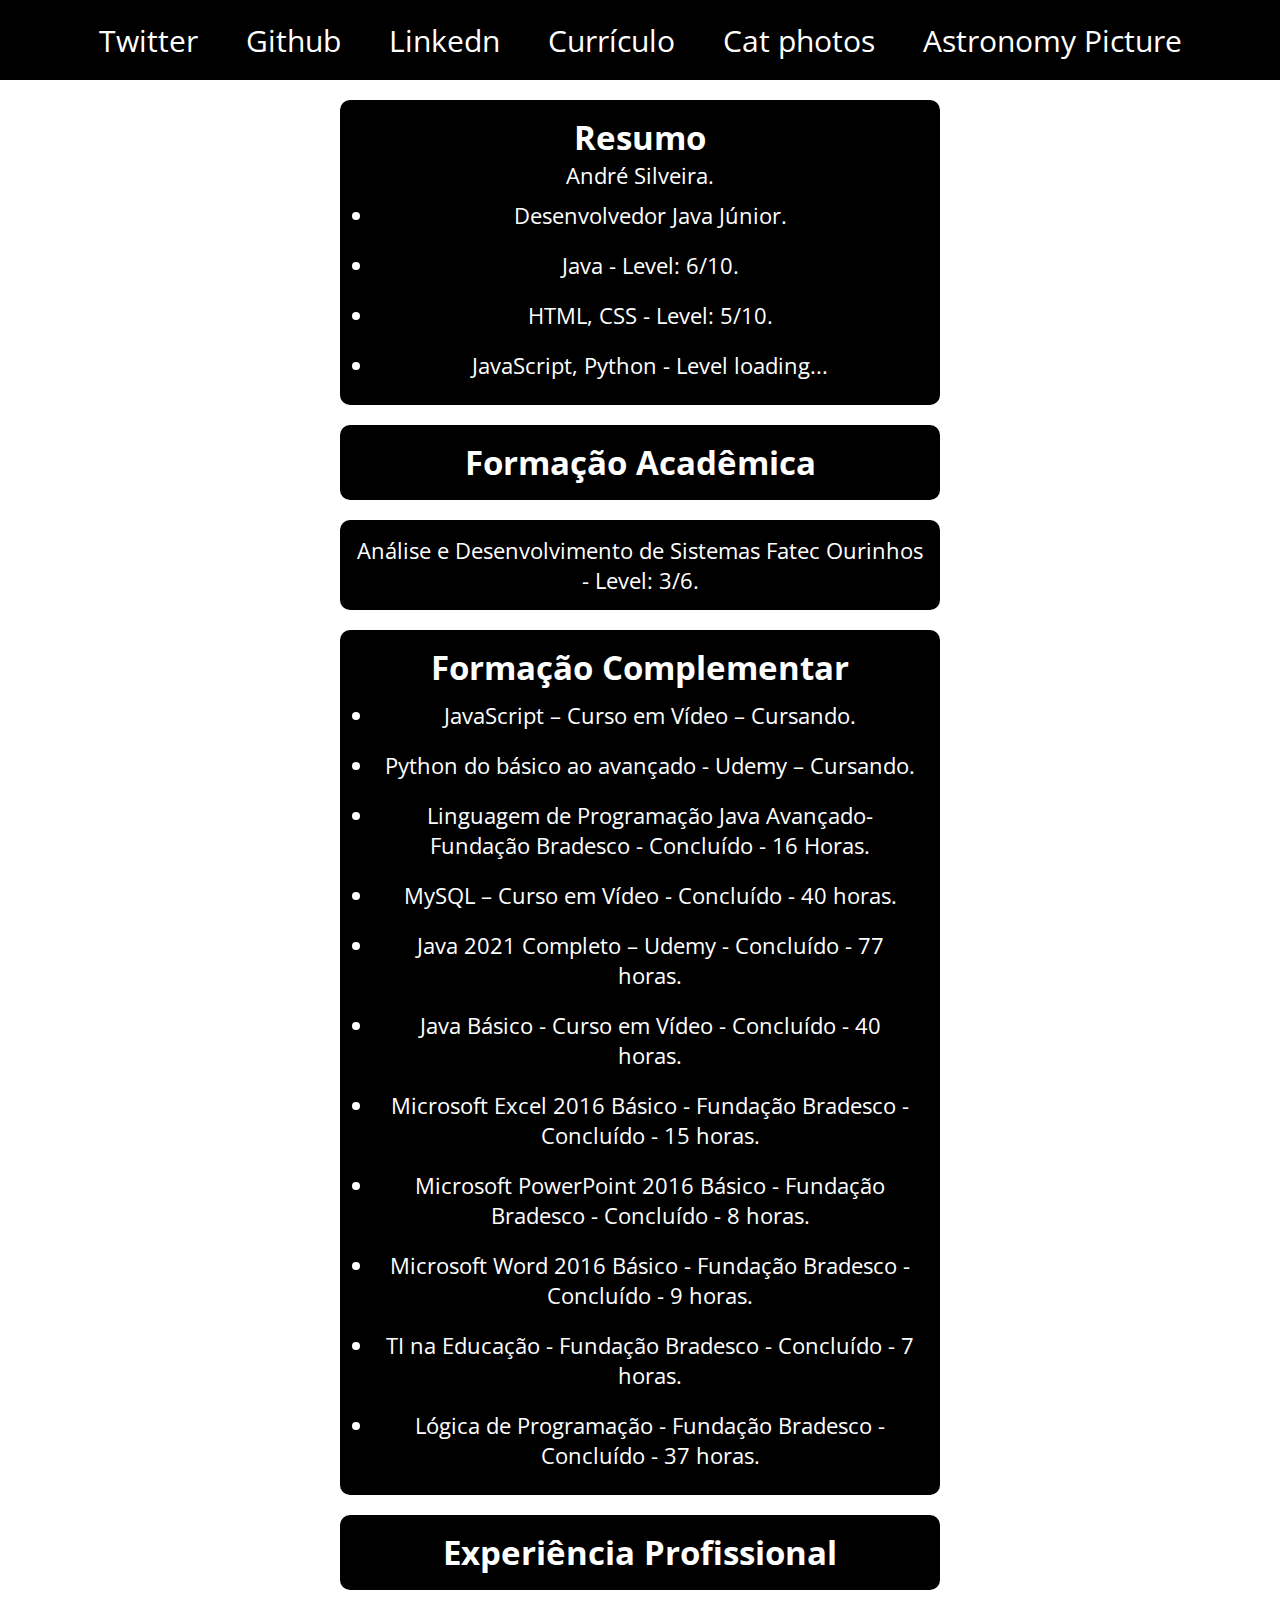
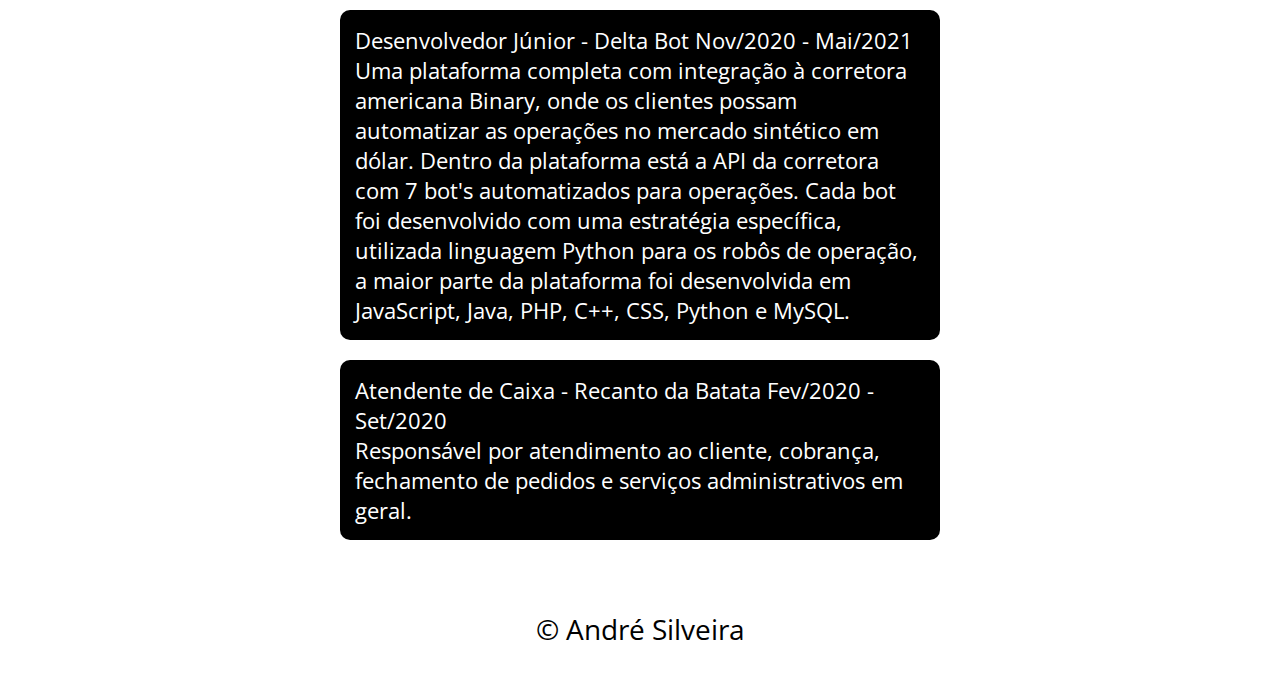
==== index.html @ 7a55f3ed "Atualizações" ====
<!DOCTYPE html>
<html lang="pt-BR">
  <head>
    <meta charset="UTF-8" />
    <meta http-equiv="X-UA-Compatible" content="IE=edge" />
    <meta name="viewport" content="width=device-width, initial-scale=1.0" />
    <link rel="stylesheet" href="css/style.css" />
    <link rel="icon" type="image/png" href="img/coffee-icon.png" />
    <title>Olá, seja bem-vindo(a)</title>
  </head>

  <body>
    <header>
      <a href="https://twitter.com/UmSilveira" target="_blank">Twitter</a>
      <a href="https://github.com/SilverAndrels" target="_blank">Github</a>
      <a href="https://www.linkedin.com/in/andr%C3%A9-silva-da-silveira-06045a230/" target="_blank">
                Linkedn</a>
      <a href="https://drive.google.com/file/d/1b57frcY3y-PfPmFZDni49KSPyx6owXDM/view?usp=sharing" target="_blank"
                >Currículo</a>
      <a href="cats.html" target="_blank">Cat photos</a>
      <a href="astronomy.html" target="_blank">Astronomy Picture</a>
    </header>

    <section id="mobile">
      <a href="https://twitter.com/UmSilveira" target="_blank">Twitter</a>
      <a href="https://github.com/SilverAndrels" target="_blank">Github</a>
      <a href="https://www.linkedin.com/in/andr%C3%A9-silva-da-silveira-06045a230/" target="_blank">
                Linkedn</a>
      <a href="https://drive.google.com/file/d/1b57frcY3y-PfPmFZDni49KSPyx6owXDM/view?usp=sharing" target="_blank"
                >Currículo</a>
      <a href="cats.html" target="_blank">Cat photos</a>
      <a href="astronomy.html" target="_blank">Astronomy Picture</a>
    </section>

    <section>
      <h2>Resumo</h2>
      André Silveira.
      <ul>
        <li>Desenvolvedor Java Júnior.</li>
        <li>Java - Level: 6/10.</li>
        <li>HTML, CSS - Level: 5/10.</li>
        <li>JavaScript, Python - Level loading...</li>
      </ul>
    </section>

    <section id="cursos">
      <h2>Formação Acadêmica</h2>
    </section>

    <section id="cursos">
      Análise e Desenvolvimento de Sistemas Fatec Ourinhos - Level: 3/6.
      <br/>
    </section>

    <section id="cursos">
      <h2>Formação Complementar</h2>
      <ul>
        <li>JavaScript – Curso em Vídeo – Cursando.</li>
        <li>Python do básico ao avançado - Udemy – Cursando.</li>
        <li>Linguagem de Programação Java Avançado- Fundação Bradesco - Concluído - 16 Horas.</li>
        <li>MySQL – Curso em Vídeo - Concluído - 40 horas.</li>
        <li>Java 2021 Completo – Udemy - Concluído - 77 horas.</li>
        <li>Java Básico - Curso em Vídeo - Concluído - 40 horas.</li>
        <li>Microsoft Excel 2016 Básico - Fundação Bradesco - Concluído - 15 horas.</li>
        <li>Microsoft PowerPoint 2016 Básico - Fundação Bradesco - Concluído - 8 horas.</li> 
        <li>Microsoft Word 2016 Básico - Fundação Bradesco - Concluído - 9 horas.</li>
        <li>TI na Educação - Fundação Bradesco - Concluído - 7 horas.</li>
        <li>Lógica de Programação - Fundação Bradesco - Concluído - 37 horas.</li>
      </ul>
  </section>
    </section>

    <section id="txt">
      <h2>Experiência Profissional</h2>
    </section>

    <section id="txt">
      <p>Desenvolvedor Júnior - Delta Bot Nov/2020 - Mai/2021 <br>
        Uma plataforma completa com integração à corretora americana Binary, onde os clientes 
        possam automatizar as operações no mercado sintético em dólar. Dentro da plataforma está 
        a API da corretora com 7 bot's automatizados para operações. Cada bot foi desenvolvido 
        com uma estratégia específica, utilizada linguagem Python para os robôs de operação, a 
        maior parte da plataforma foi desenvolvida em JavaScript, Java, PHP, C++, CSS, Python e 
        MySQL.
      </p>
    </section>
    <section id="txt">
      <p>Atendente de Caixa - Recanto da Batata Fev/2020 - Set/2020 <br>
        Responsável por atendimento ao cliente, cobrança, fechamento de pedidos e serviços 
        administrativos em geral.
      </p> 
    </section>

    <footer id="footer">
      &copy André Silveira
      <br/>

  </body>
</html>
---- css/style.css ----
@import url('https://fonts.googleapis.com/css2?family=Open+Sans+Condensed:wght@300&display=swap');

* {
    margin: 0;
    padding: 0;
    box-sizing: border-box;
    text-decoration: none;
    font-family: 'Open Sans Condensed', sans-serif;
}

body {
    background: rgb(255, 255, 255);
}

header {
    height: 80px;
    width: 100%;
    padding: 20px;
    text-align: center;
    background: rgb(0, 0, 0);
    color: white;
    font-size: 30px;
    margin-bottom: 20px;
}

header a {
    padding: 20px;
    text-decoration: none;
    color: rgb(255, 255, 255);
    transition: ease-out 0.5s;
}

header a:hover {
    color: rgb(0, 0, 0);
    background-color: rgb(255, 255, 255);
}


section {
    background-color: rgb(0, 0, 0);
    font-size: 22px;
    text-align: center;
    color: rgb(255, 255, 255);
    border-radius: 10px;
    padding: 15px;
    width: 600px;
    margin: auto;
    transition: 0.7s;
    margin-bottom: 20px;
}

section:hover {
    cursor: pointer;
    box-shadow: 5px 5px 10px rgb(0, 0, 0);
}

section li {
    margin-left: 20px;
    padding: 10px;
}

footer {
    font-size: 28px;
    padding: 50px;
    color: rgb(0, 0, 0);
    text-align: center;
}

#txt p {
    text-align: left;
}

#mobile {
    display: none;
}

@media only screen and (max-device-width: 736px) {
    section {
        margin-top: 20px;
        width: 250px;
        background-color: rgb(0, 0, 0);
        color: rgb(255, 255, 255);
    }

    header {
        display: none;
    }

    #mobile {
        display: block;
        margin-bottom: 20px;
        width: 250px;
        background-color: rgb(0, 0, 0);
        color: rgb(255, 255, 255);
        font-size: 20px;
    }

    #mobile a {
        padding: 5px;
        color: rgb(255, 255, 255);
        text-decoration: none;
        transition: ease-out 0.5s;
    }
}
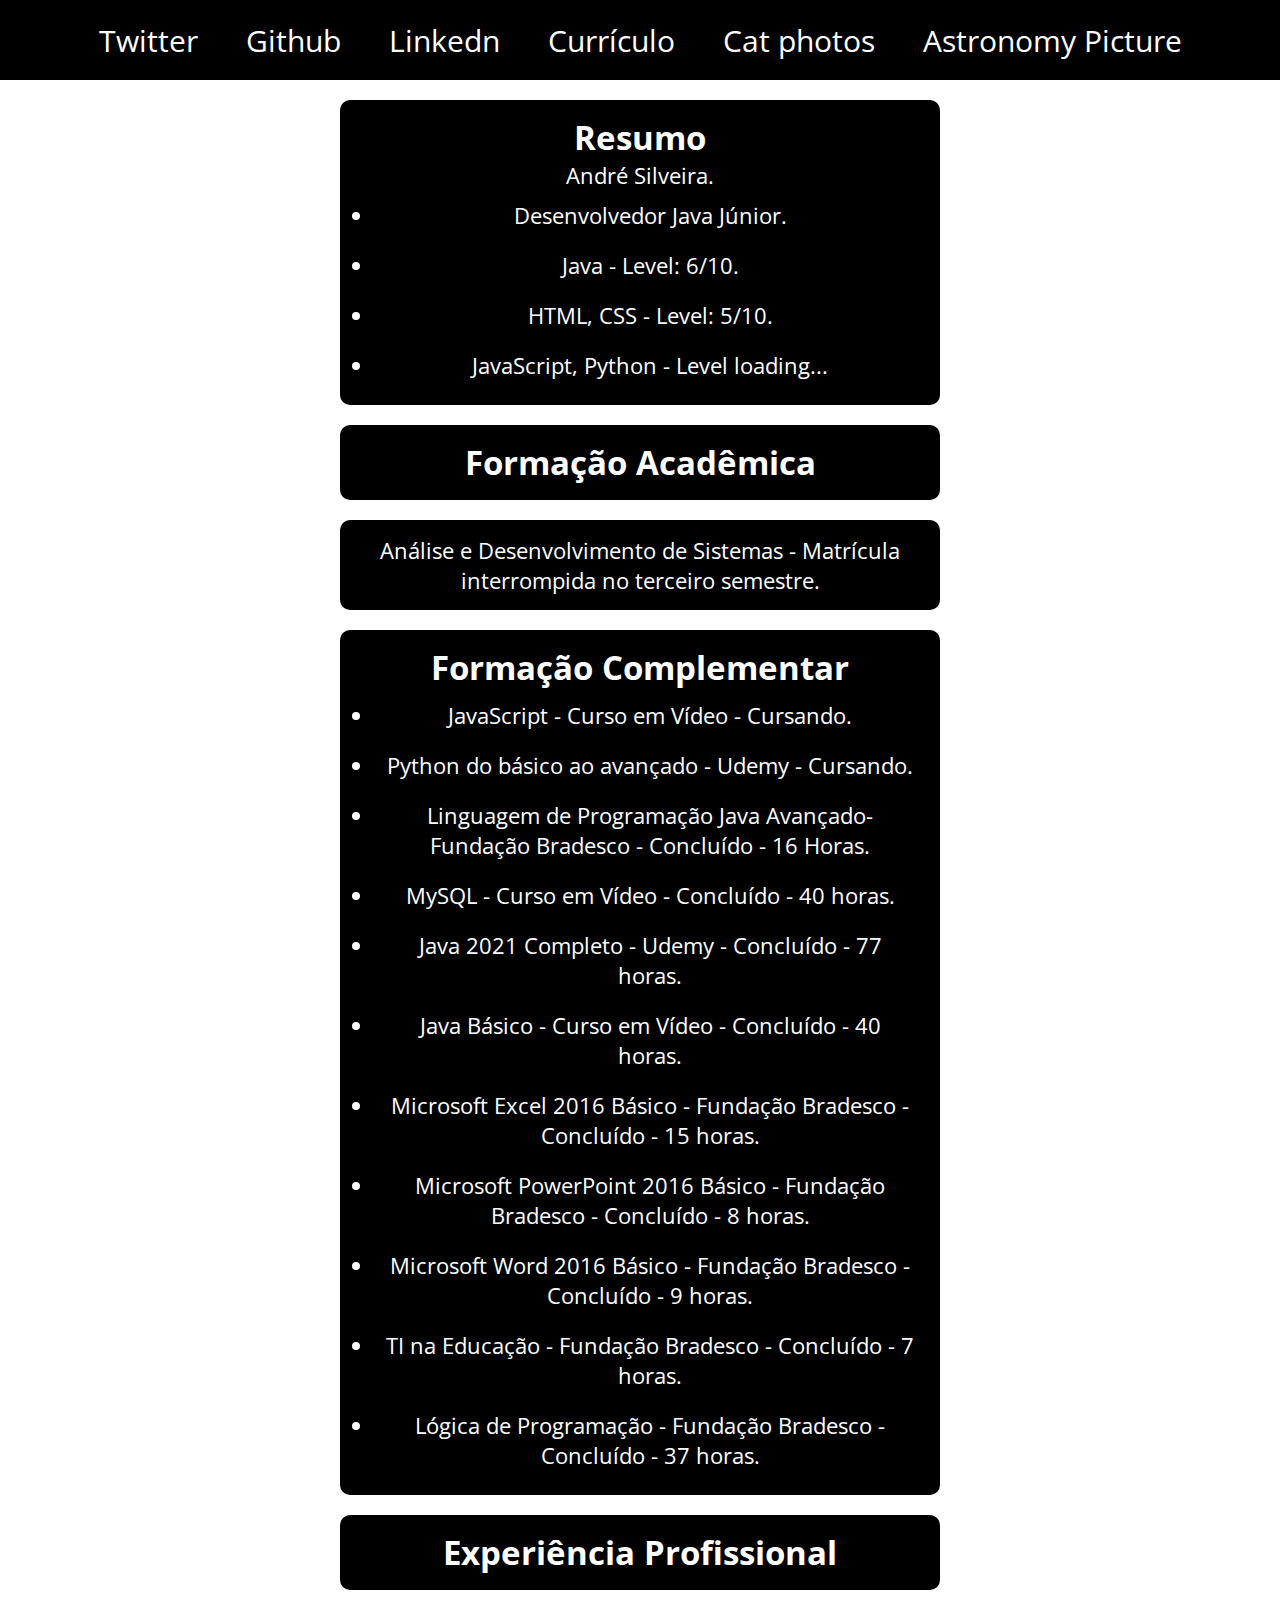
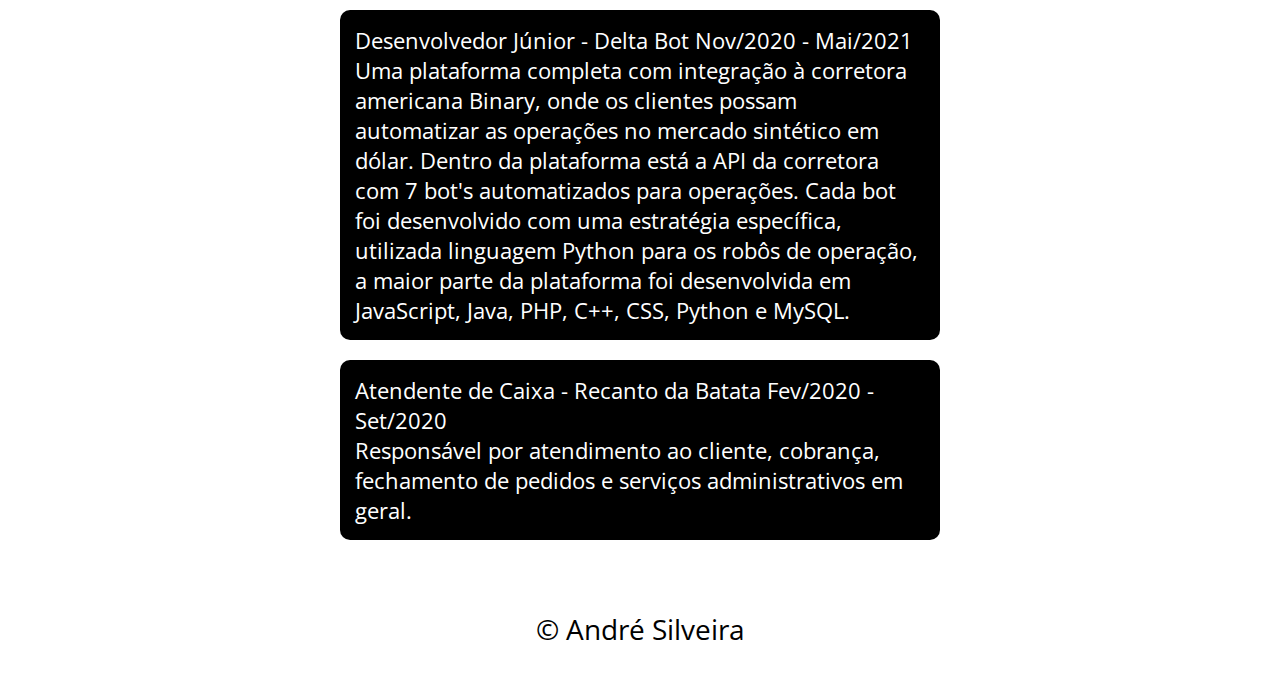
==== commit c4c2e7ad: "att" ====
--- a/index.html
+++ b/index.html
@@ -48,18 +48,17 @@
     </section>
 
     <section id="cursos">
-      Análise e Desenvolvimento de Sistemas Fatec Ourinhos - Level: 3/6.
-      <br/>
+      Análise e Desenvolvimento de Sistemas - Matrícula interrompida no terceiro semestre.
     </section>
 
     <section id="cursos">
       <h2>Formação Complementar</h2>
       <ul>
-        <li>JavaScript – Curso em Vídeo – Cursando.</li>
-        <li>Python do básico ao avançado - Udemy – Cursando.</li>
+        <li>JavaScript - Curso em Vídeo - Cursando.</li>
+        <li>Python do básico ao avançado - Udemy - Cursando.</li>
         <li>Linguagem de Programação Java Avançado- Fundação Bradesco - Concluído - 16 Horas.</li>
-        <li>MySQL – Curso em Vídeo - Concluído - 40 horas.</li>
-        <li>Java 2021 Completo – Udemy - Concluído - 77 horas.</li>
+        <li>MySQL - Curso em Vídeo - Concluído - 40 horas.</li>
+        <li>Java 2021 Completo - Udemy - Concluído - 77 horas.</li>
         <li>Java Básico - Curso em Vídeo - Concluído - 40 horas.</li>
         <li>Microsoft Excel 2016 Básico - Fundação Bradesco - Concluído - 15 horas.</li>
         <li>Microsoft PowerPoint 2016 Básico - Fundação Bradesco - Concluído - 8 horas.</li> 
@@ -67,7 +66,7 @@
         <li>TI na Educação - Fundação Bradesco - Concluído - 7 horas.</li>
         <li>Lógica de Programação - Fundação Bradesco - Concluído - 37 horas.</li>
       </ul>
-  </section>
+    </section>
     </section>
 
     <section id="txt">
--- a/css/style.css
+++ b/css/style.css
@@ -77,7 +77,7 @@
 @media only screen and (max-device-width: 736px) {
     section {
         margin-top: 20px;
-        width: 250px;
+        width: 50%;
         background-color: rgb(0, 0, 0);
         color: rgb(255, 255, 255);
     }
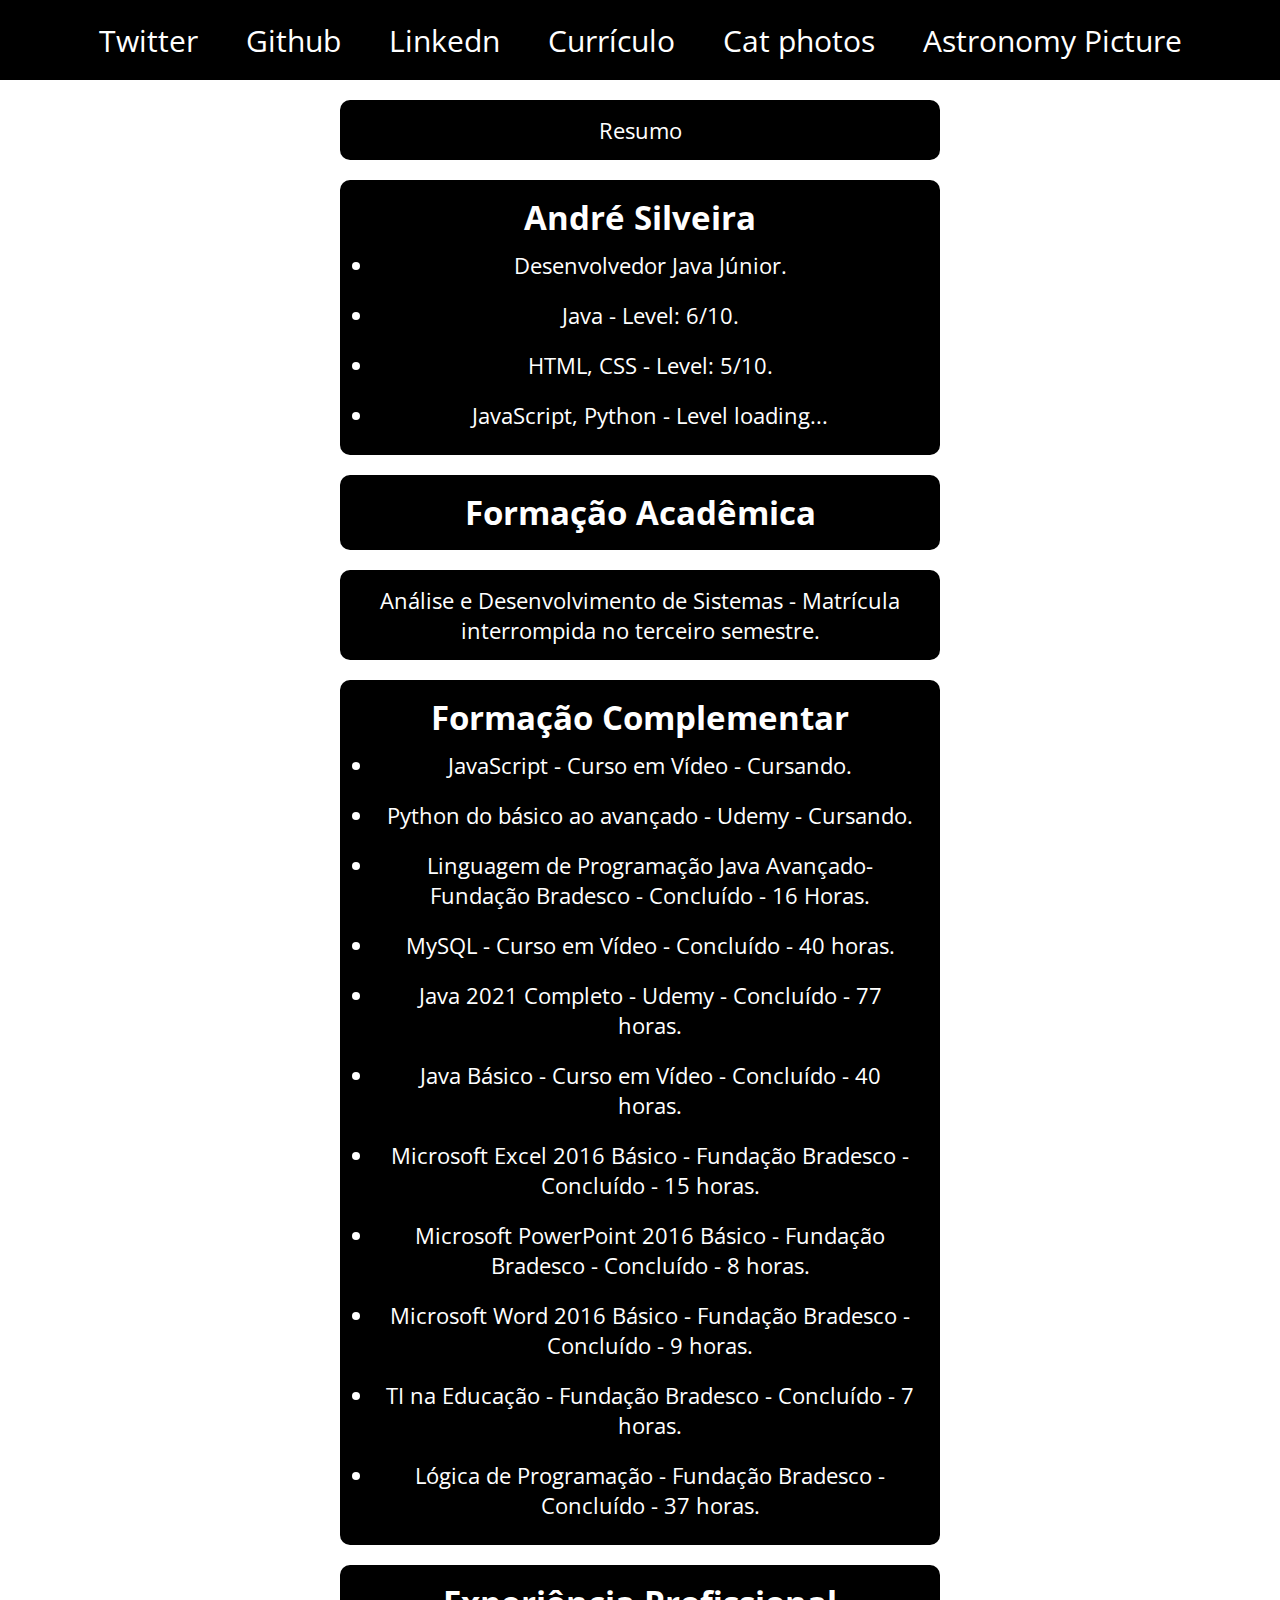
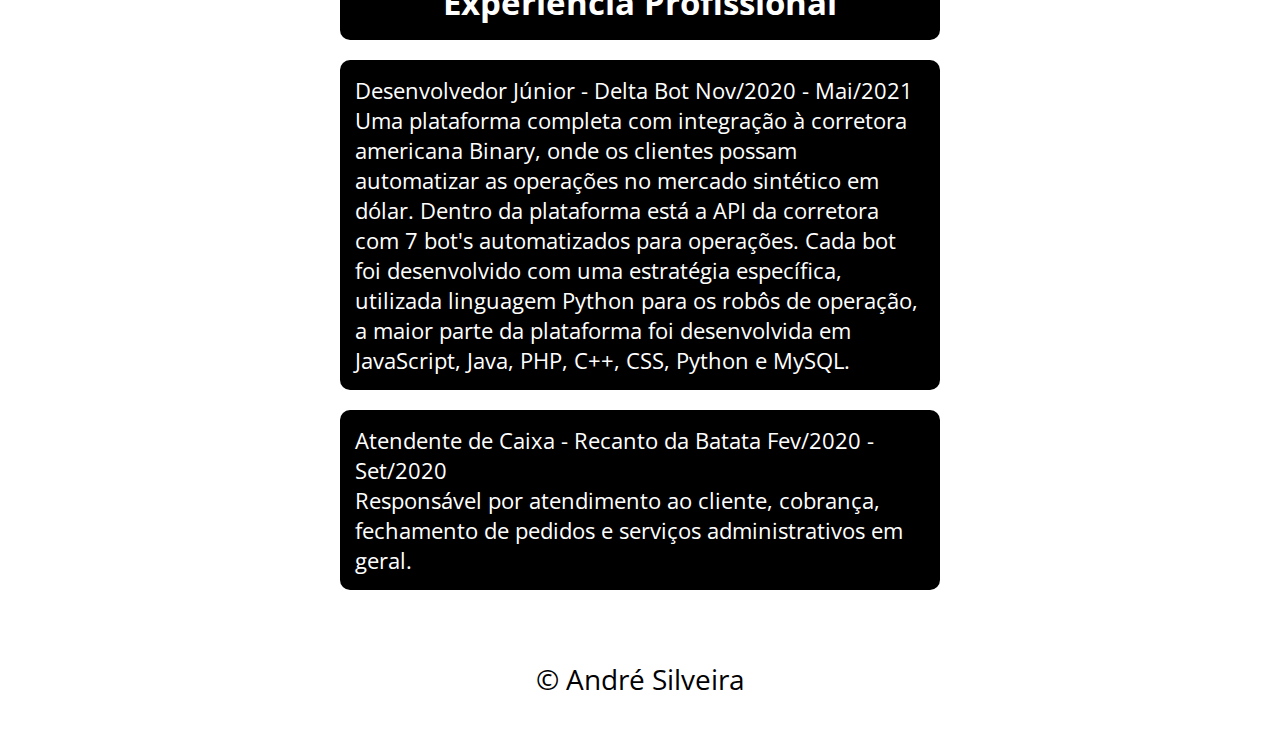
==== commit 1702a965: "Atualizando quase tudo" ====
--- a/index.html
+++ b/index.html
@@ -32,9 +32,10 @@
       <a href="astronomy.html" target="_blank">Astronomy Picture</a>
     </section>
 
+    <section>Resumo</section>
+
     <section>
-      <h2>Resumo</h2>
-      André Silveira.
+      <h2>André Silveira</h2>
       <ul>
         <li>Desenvolvedor Java Júnior.</li>
         <li>Java - Level: 6/10.</li>
--- a/css/style.css
+++ b/css/style.css
@@ -77,9 +77,10 @@
 @media only screen and (max-device-width: 736px) {
     section {
         margin-top: 20px;
-        width: 50%;
+        width: 95%;
         background-color: rgb(0, 0, 0);
         color: rgb(255, 255, 255);
+        border-radius: 0px;
     }
 
     header {
@@ -89,7 +90,7 @@
     #mobile {
         display: block;
         margin-bottom: 20px;
-        width: 250px;
+        width: 95%;
         background-color: rgb(0, 0, 0);
         color: rgb(255, 255, 255);
         font-size: 20px;
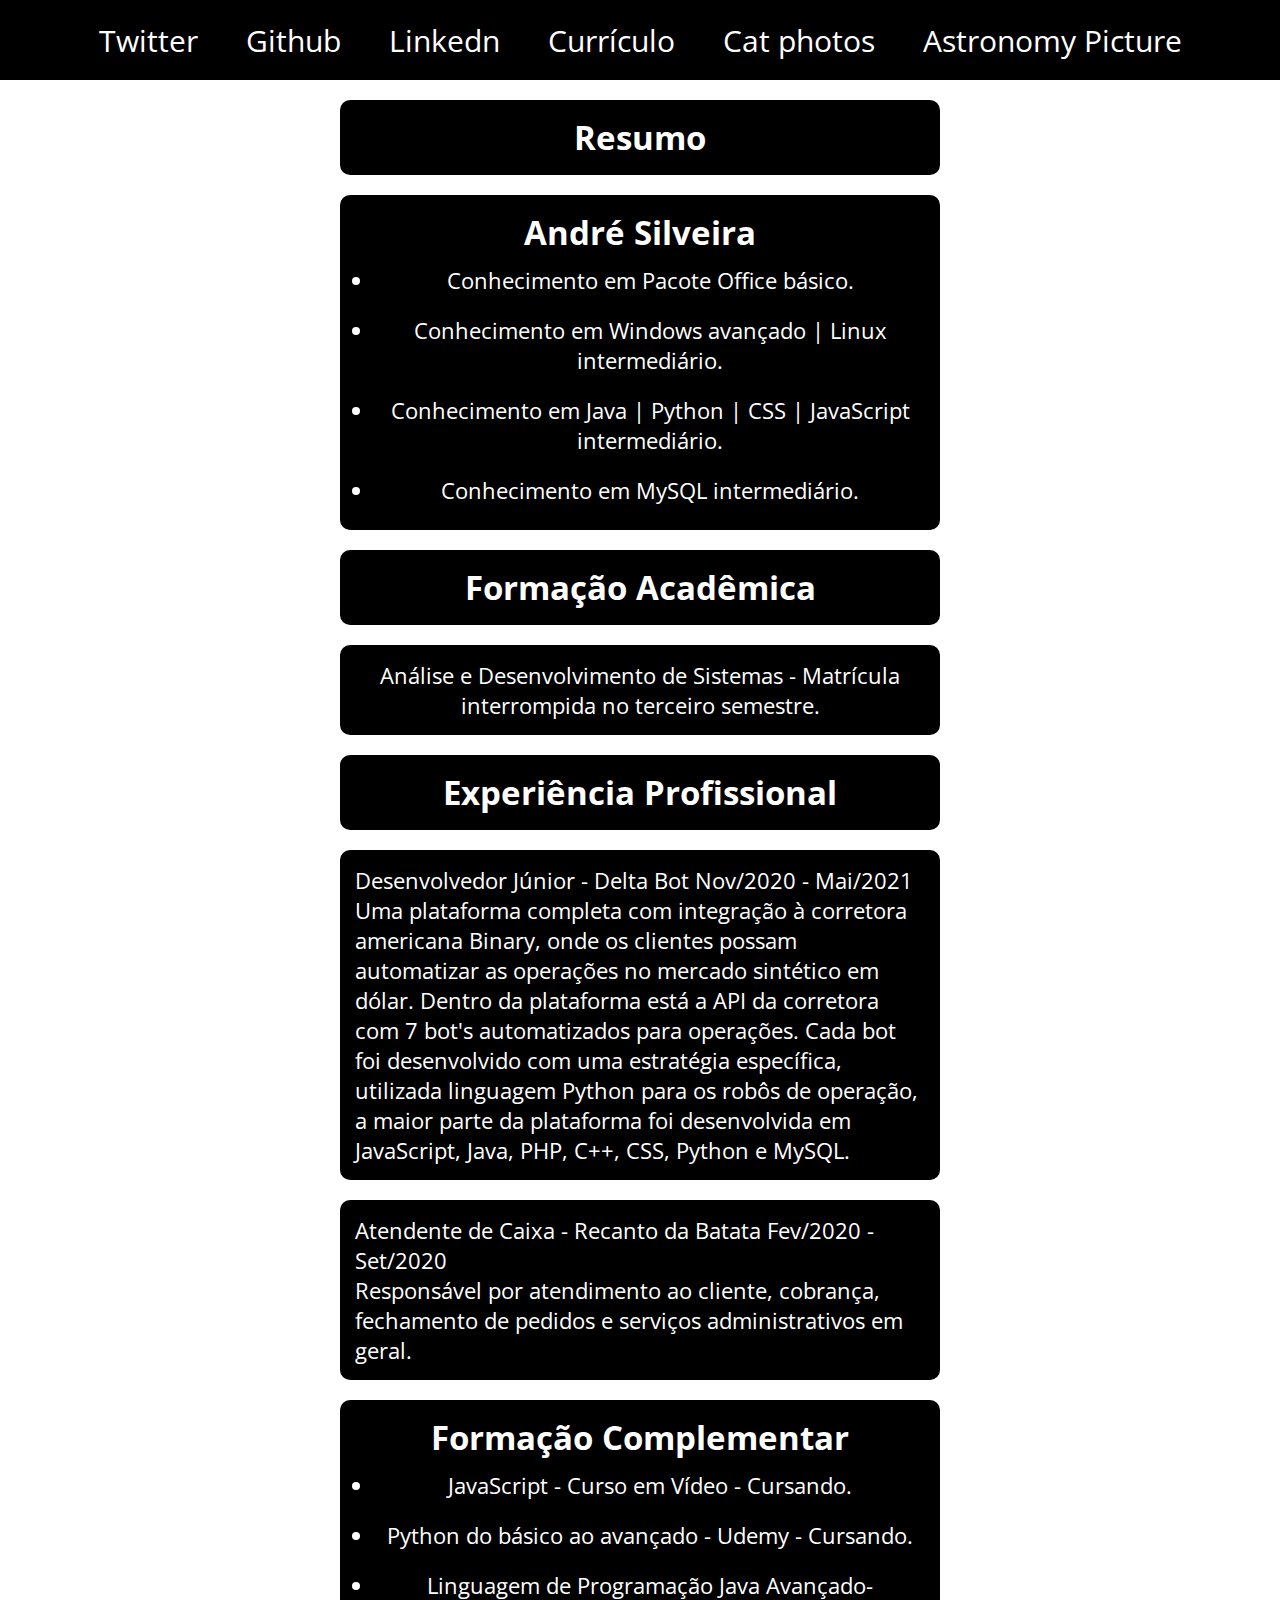
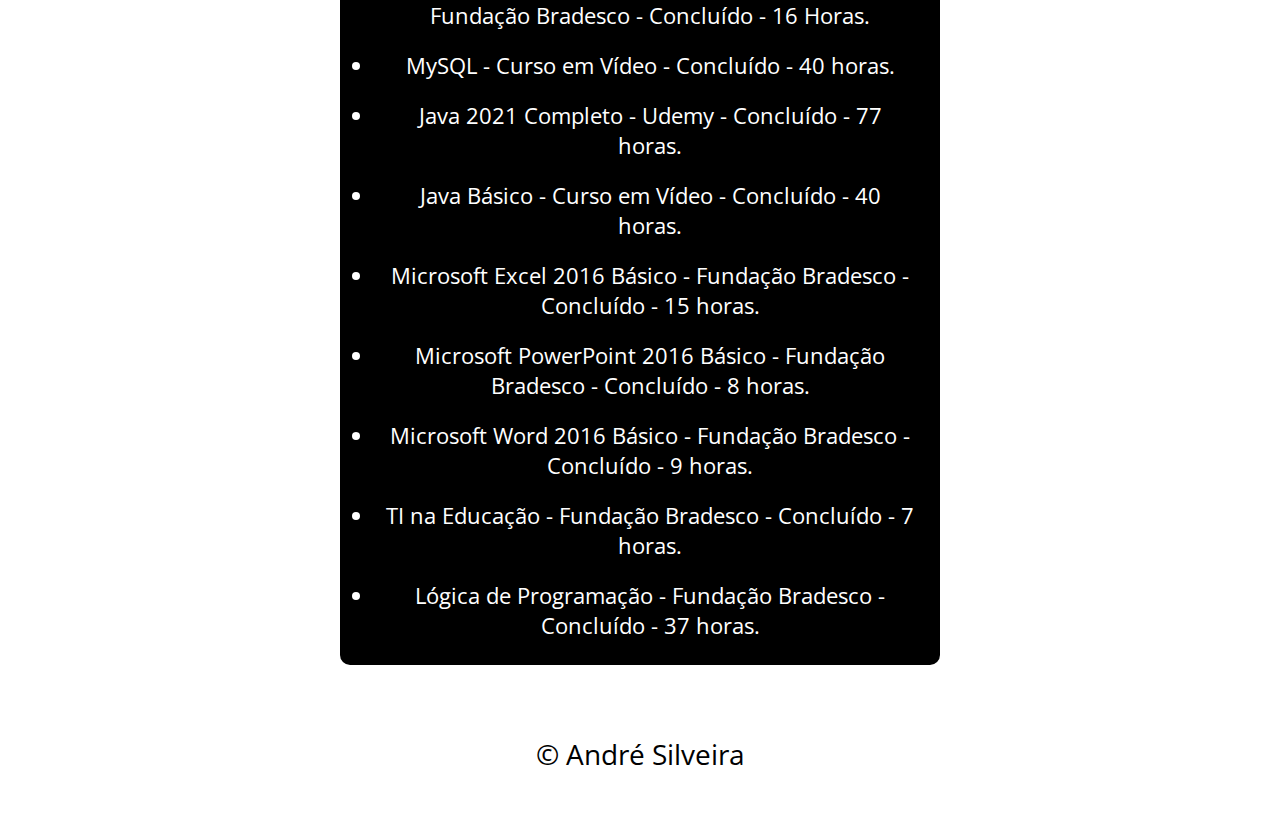
==== commit 23e597ef: "Atualizações gerais" ====
--- a/index.html
+++ b/index.html
@@ -32,15 +32,15 @@
       <a href="astronomy.html" target="_blank">Astronomy Picture</a>
     </section>
 
-    <section>Resumo</section>
+    <section><h2>Resumo</h2></section>
 
     <section>
       <h2>André Silveira</h2>
       <ul>
-        <li>Desenvolvedor Java Júnior.</li>
-        <li>Java - Level: 6/10.</li>
-        <li>HTML, CSS - Level: 5/10.</li>
-        <li>JavaScript, Python - Level loading...</li>
+        <li>Conhecimento em Pacote Office básico.</li>
+        <li>Conhecimento em Windows avançado | Linux intermediário.</li>
+        <li>Conhecimento em Java | Python | CSS | JavaScript intermediário.</li>
+        <li>Conhecimento em MySQL intermediário.</li>
       </ul>
     </section>
 
@@ -50,24 +50,6 @@
 
     <section id="cursos">
       Análise e Desenvolvimento de Sistemas - Matrícula interrompida no terceiro semestre.
-    </section>
-
-    <section id="cursos">
-      <h2>Formação Complementar</h2>
-      <ul>
-        <li>JavaScript - Curso em Vídeo - Cursando.</li>
-        <li>Python do básico ao avançado - Udemy - Cursando.</li>
-        <li>Linguagem de Programação Java Avançado- Fundação Bradesco - Concluído - 16 Horas.</li>
-        <li>MySQL - Curso em Vídeo - Concluído - 40 horas.</li>
-        <li>Java 2021 Completo - Udemy - Concluído - 77 horas.</li>
-        <li>Java Básico - Curso em Vídeo - Concluído - 40 horas.</li>
-        <li>Microsoft Excel 2016 Básico - Fundação Bradesco - Concluído - 15 horas.</li>
-        <li>Microsoft PowerPoint 2016 Básico - Fundação Bradesco - Concluído - 8 horas.</li> 
-        <li>Microsoft Word 2016 Básico - Fundação Bradesco - Concluído - 9 horas.</li>
-        <li>TI na Educação - Fundação Bradesco - Concluído - 7 horas.</li>
-        <li>Lógica de Programação - Fundação Bradesco - Concluído - 37 horas.</li>
-      </ul>
-    </section>
     </section>
 
     <section id="txt">
@@ -91,6 +73,23 @@
       </p> 
     </section>
 
+    <section id="cursos">
+      <h2>Formação Complementar</h2>
+      <ul>
+        <li>JavaScript - Curso em Vídeo - Cursando.</li>
+        <li>Python do básico ao avançado - Udemy - Cursando.</li>
+        <li>Linguagem de Programação Java Avançado- Fundação Bradesco - Concluído - 16 Horas.</li>
+        <li>MySQL - Curso em Vídeo - Concluído - 40 horas.</li>
+        <li>Java 2021 Completo - Udemy - Concluído - 77 horas.</li>
+        <li>Java Básico - Curso em Vídeo - Concluído - 40 horas.</li>
+        <li>Microsoft Excel 2016 Básico - Fundação Bradesco - Concluído - 15 horas.</li>
+        <li>Microsoft PowerPoint 2016 Básico - Fundação Bradesco - Concluído - 8 horas.</li> 
+        <li>Microsoft Word 2016 Básico - Fundação Bradesco - Concluído - 9 horas.</li>
+        <li>TI na Educação - Fundação Bradesco - Concluído - 7 horas.</li>
+        <li>Lógica de Programação - Fundação Bradesco - Concluído - 37 horas.</li>
+      </ul>
+    </section>
+
     <footer id="footer">
       &copy André Silveira
       <br/>
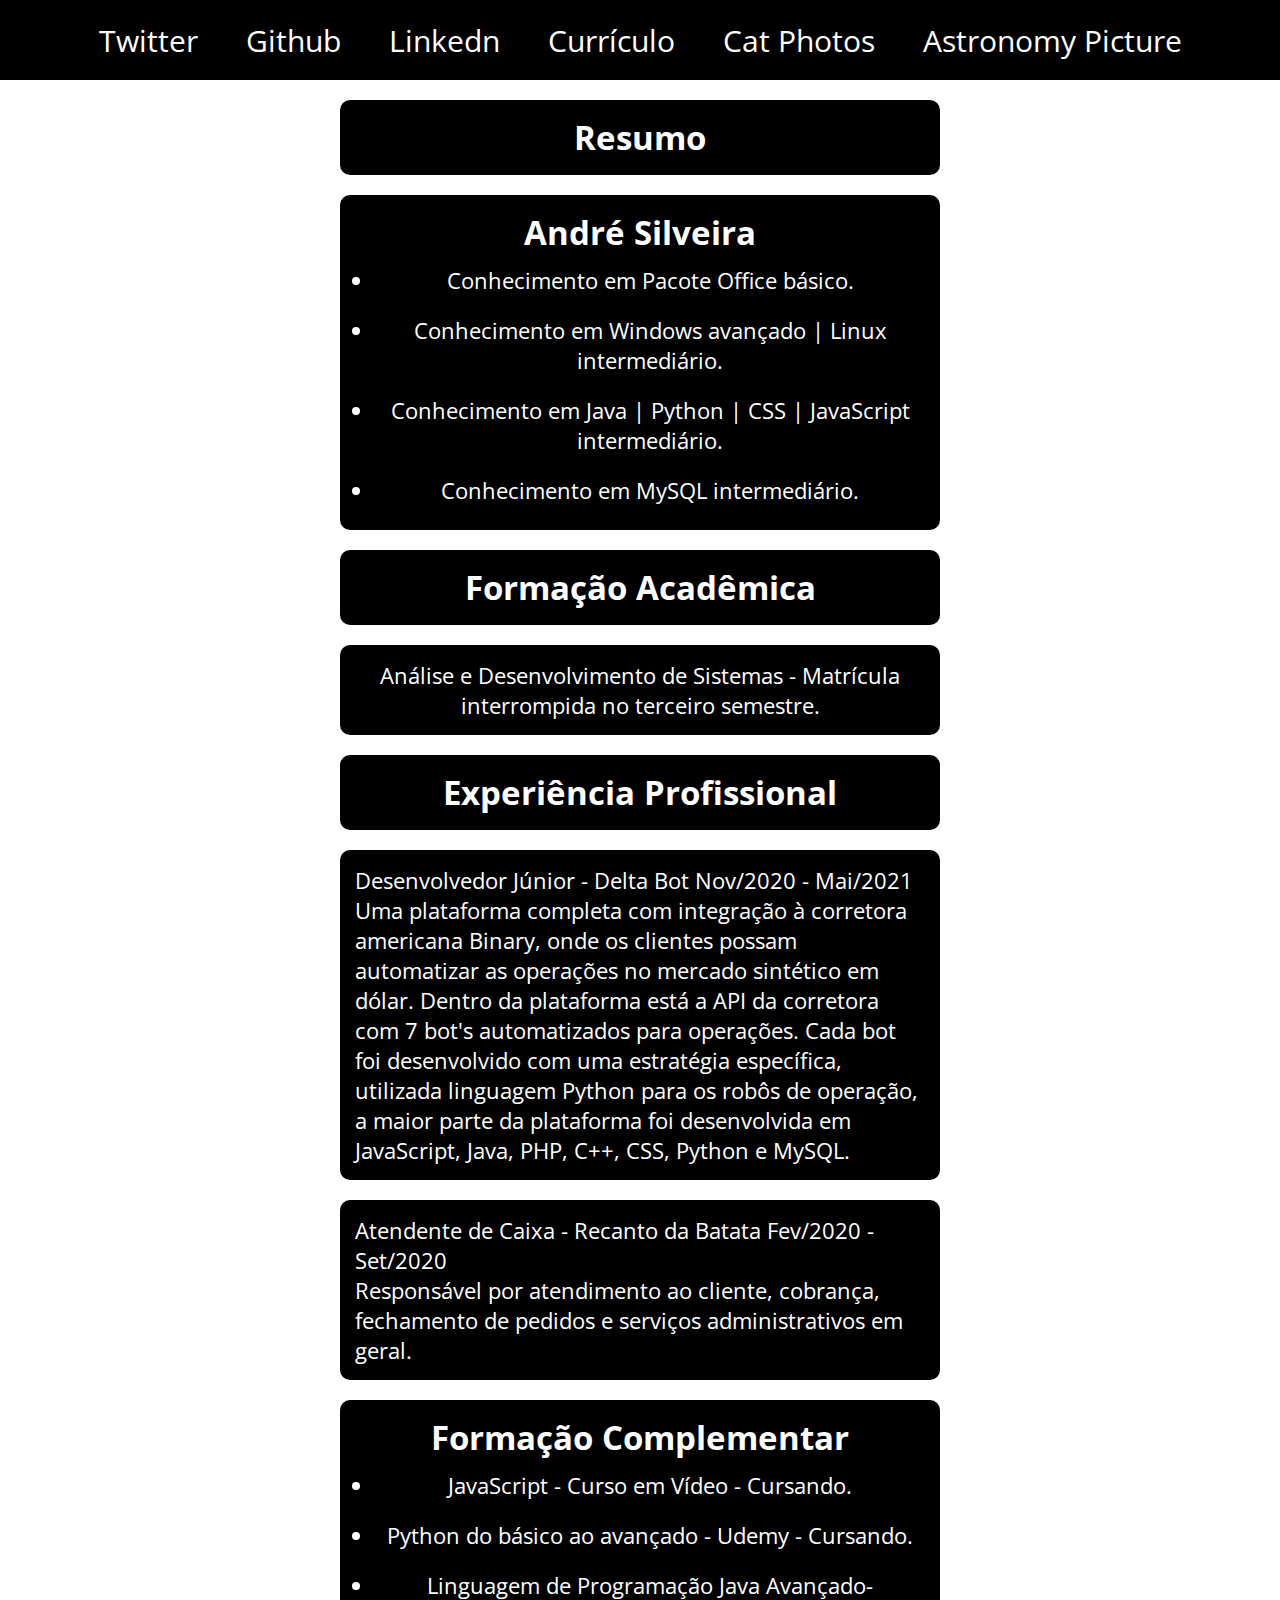
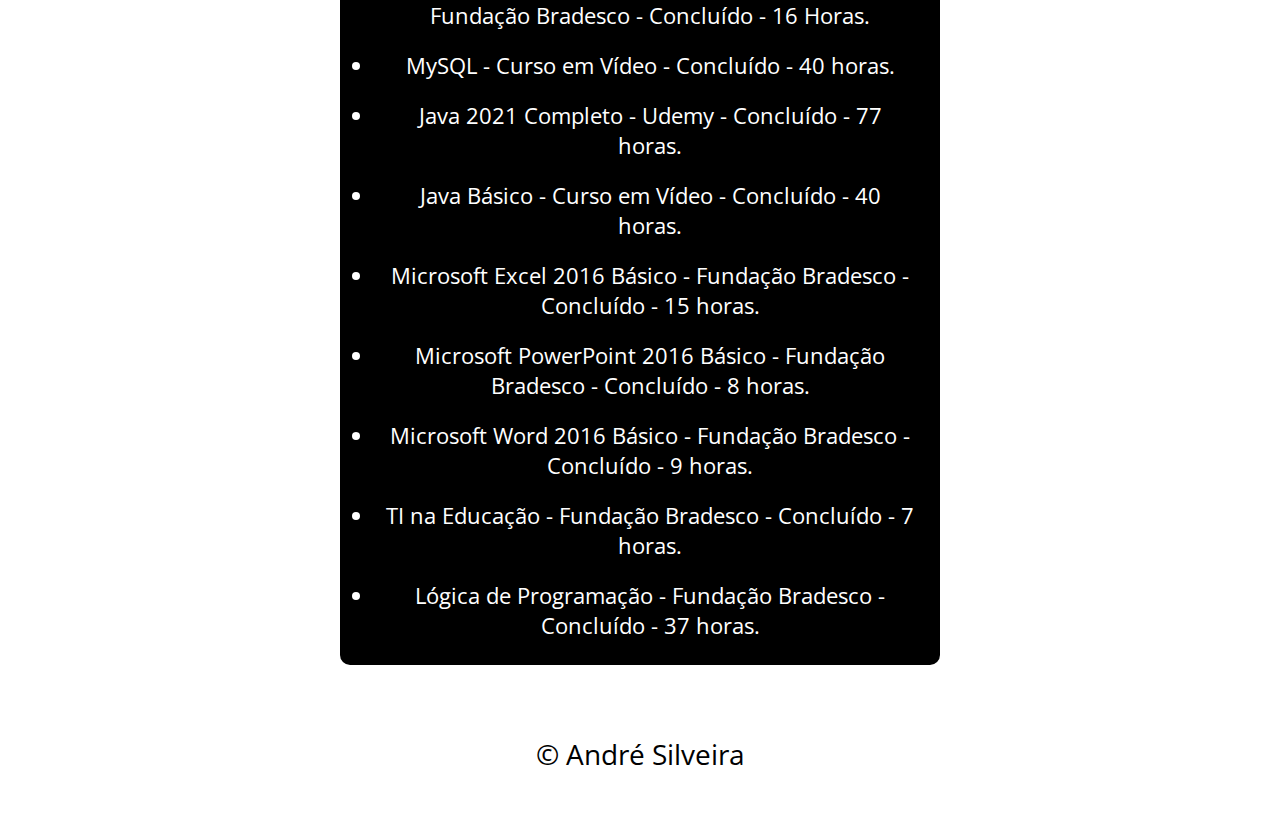
==== commit afdee049: "add some changes" ====
--- a/index.html
+++ b/index.html
@@ -1,98 +1,98 @@
-<!DOCTYPE html>
-<html lang="pt-BR">
-  <head>
-    <meta charset="UTF-8" />
-    <meta http-equiv="X-UA-Compatible" content="IE=edge" />
-    <meta name="viewport" content="width=device-width, initial-scale=1.0" />
-    <link rel="stylesheet" href="css/style.css" />
-    <link rel="icon" type="image/png" href="img/coffee-icon.png" />
-    <title>Olá, seja bem-vindo(a)</title>
-  </head>
-
-  <body>
-    <header>
-      <a href="https://twitter.com/UmSilveira" target="_blank">Twitter</a>
-      <a href="https://github.com/SilverAndrels" target="_blank">Github</a>
-      <a href="https://www.linkedin.com/in/andr%C3%A9-silva-da-silveira-06045a230/" target="_blank">
-                Linkedn</a>
-      <a href="https://drive.google.com/file/d/1b57frcY3y-PfPmFZDni49KSPyx6owXDM/view?usp=sharing" target="_blank"
-                >Currículo</a>
-      <a href="cats.html" target="_blank">Cat photos</a>
-      <a href="astronomy.html" target="_blank">Astronomy Picture</a>
-    </header>
-
-    <section id="mobile">
-      <a href="https://twitter.com/UmSilveira" target="_blank">Twitter</a>
-      <a href="https://github.com/SilverAndrels" target="_blank">Github</a>
-      <a href="https://www.linkedin.com/in/andr%C3%A9-silva-da-silveira-06045a230/" target="_blank">
-                Linkedn</a>
-      <a href="https://drive.google.com/file/d/1b57frcY3y-PfPmFZDni49KSPyx6owXDM/view?usp=sharing" target="_blank"
-                >Currículo</a>
-      <a href="cats.html" target="_blank">Cat photos</a>
-      <a href="astronomy.html" target="_blank">Astronomy Picture</a>
-    </section>
-
-    <section><h2>Resumo</h2></section>
-
-    <section>
-      <h2>André Silveira</h2>
-      <ul>
-        <li>Conhecimento em Pacote Office básico.</li>
-        <li>Conhecimento em Windows avançado | Linux intermediário.</li>
-        <li>Conhecimento em Java | Python | CSS | JavaScript intermediário.</li>
-        <li>Conhecimento em MySQL intermediário.</li>
-      </ul>
-    </section>
-
-    <section id="cursos">
-      <h2>Formação Acadêmica</h2>
-    </section>
-
-    <section id="cursos">
-      Análise e Desenvolvimento de Sistemas - Matrícula interrompida no terceiro semestre.
-    </section>
-
-    <section id="txt">
-      <h2>Experiência Profissional</h2>
-    </section>
-
-    <section id="txt">
-      <p>Desenvolvedor Júnior - Delta Bot Nov/2020 - Mai/2021 <br>
-        Uma plataforma completa com integração à corretora americana Binary, onde os clientes 
-        possam automatizar as operações no mercado sintético em dólar. Dentro da plataforma está 
-        a API da corretora com 7 bot's automatizados para operações. Cada bot foi desenvolvido 
-        com uma estratégia específica, utilizada linguagem Python para os robôs de operação, a 
-        maior parte da plataforma foi desenvolvida em JavaScript, Java, PHP, C++, CSS, Python e 
-        MySQL.
-      </p>
-    </section>
-    <section id="txt">
-      <p>Atendente de Caixa - Recanto da Batata Fev/2020 - Set/2020 <br>
-        Responsável por atendimento ao cliente, cobrança, fechamento de pedidos e serviços 
-        administrativos em geral.
-      </p> 
-    </section>
-
-    <section id="cursos">
-      <h2>Formação Complementar</h2>
-      <ul>
-        <li>JavaScript - Curso em Vídeo - Cursando.</li>
-        <li>Python do básico ao avançado - Udemy - Cursando.</li>
-        <li>Linguagem de Programação Java Avançado- Fundação Bradesco - Concluído - 16 Horas.</li>
-        <li>MySQL - Curso em Vídeo - Concluído - 40 horas.</li>
-        <li>Java 2021 Completo - Udemy - Concluído - 77 horas.</li>
-        <li>Java Básico - Curso em Vídeo - Concluído - 40 horas.</li>
-        <li>Microsoft Excel 2016 Básico - Fundação Bradesco - Concluído - 15 horas.</li>
-        <li>Microsoft PowerPoint 2016 Básico - Fundação Bradesco - Concluído - 8 horas.</li> 
-        <li>Microsoft Word 2016 Básico - Fundação Bradesco - Concluído - 9 horas.</li>
-        <li>TI na Educação - Fundação Bradesco - Concluído - 7 horas.</li>
-        <li>Lógica de Programação - Fundação Bradesco - Concluído - 37 horas.</li>
-      </ul>
-    </section>
-
-    <footer id="footer">
-      &copy André Silveira
-      <br/>
-
-  </body>
-</html>
+<!DOCTYPE html>
+<html lang="pt-BR">
+  <head>
+    <meta charset="UTF-8" />
+    <meta http-equiv="X-UA-Compatible" content="IE=edge" />
+    <meta name="viewport" content="width=device-width, initial-scale=1.0" />
+    <link rel="stylesheet" href="css/style.css" />
+    <link rel="icon" type="image/png" href="img/coffee-icon.png" />
+    <title>Olá, seja bem-vindo(a)</title>
+  </head>
+
+  <body>
+    <header>
+      <a href="https://twitter.com/UmSilveira" target="_blank">Twitter</a>
+      <a href="https://github.com/SilverAndrels" target="_blank">Github</a>
+      <a href="https://www.linkedin.com/in/andr%C3%A9-silva-da-silveira-06045a230/" target="_blank">
+                Linkedn</a>
+      <a href="https://drive.google.com/file/d/1b57frcY3y-PfPmFZDni49KSPyx6owXDM/view?usp=sharing" target="_blank"
+                >Currículo</a>
+      <a href="cats.html" target="_blank">Cat Photos</a>
+      <a href="astronomy.html" target="_blank">Astronomy Picture</a>
+    </header>
+
+    <section id="mobile">
+      <a href="https://twitter.com/UmSilveira" target="_blank">Twitter</a>
+      <a href="https://github.com/SilverAndrels" target="_blank">Github</a>
+      <a href="https://www.linkedin.com/in/andr%C3%A9-silva-da-silveira-06045a230/" target="_blank">
+                Linkedn</a>
+      <a href="https://drive.google.com/file/d/1b57frcY3y-PfPmFZDni49KSPyx6owXDM/view?usp=sharing" target="_blank"
+                >Currículo</a>
+      <a href="cats.html" target="_blank">Cat Photos</a>
+      <a href="astronomy.html" target="_blank">Astronomy Picture</a>
+    </section>
+
+    <section><h2>Resumo</h2></section>
+
+    <section>
+      <h2>André Silveira</h2>
+      <ul>
+        <li>Conhecimento em Pacote Office básico.</li>
+        <li>Conhecimento em Windows avançado | Linux intermediário.</li>
+        <li>Conhecimento em Java | Python | CSS | JavaScript intermediário.</li>
+        <li>Conhecimento em MySQL intermediário.</li>
+      </ul>
+    </section>
+
+    <section id="cursos">
+      <h2>Formação Acadêmica</h2>
+    </section>
+
+    <section id="cursos">
+      Análise e Desenvolvimento de Sistemas - Matrícula interrompida no terceiro semestre.
+    </section>
+
+    <section id="txt">
+      <h2>Experiência Profissional</h2>
+    </section>
+
+    <section id="txt">
+      <p>Desenvolvedor Júnior - Delta Bot Nov/2020 - Mai/2021 <br>
+        Uma plataforma completa com integração à corretora americana Binary, onde os clientes 
+        possam automatizar as operações no mercado sintético em dólar. Dentro da plataforma está 
+        a API da corretora com 7 bot's automatizados para operações. Cada bot foi desenvolvido 
+        com uma estratégia específica, utilizada linguagem Python para os robôs de operação, a 
+        maior parte da plataforma foi desenvolvida em JavaScript, Java, PHP, C++, CSS, Python e 
+        MySQL.
+      </p>
+    </section>
+    <section id="txt">
+      <p>Atendente de Caixa - Recanto da Batata Fev/2020 - Set/2020 <br>
+        Responsável por atendimento ao cliente, cobrança, fechamento de pedidos e serviços 
+        administrativos em geral.
+      </p> 
+    </section>
+
+    <section id="cursos">
+      <h2>Formação Complementar</h2>
+      <ul>
+        <li>JavaScript - Curso em Vídeo - Cursando.</li>
+        <li>Python do básico ao avançado - Udemy - Cursando.</li>
+        <li>Linguagem de Programação Java Avançado- Fundação Bradesco - Concluído - 16 Horas.</li>
+        <li>MySQL - Curso em Vídeo - Concluído - 40 horas.</li>
+        <li>Java 2021 Completo - Udemy - Concluído - 77 horas.</li>
+        <li>Java Básico - Curso em Vídeo - Concluído - 40 horas.</li>
+        <li>Microsoft Excel 2016 Básico - Fundação Bradesco - Concluído - 15 horas.</li>
+        <li>Microsoft PowerPoint 2016 Básico - Fundação Bradesco - Concluído - 8 horas.</li> 
+        <li>Microsoft Word 2016 Básico - Fundação Bradesco - Concluído - 9 horas.</li>
+        <li>TI na Educação - Fundação Bradesco - Concluído - 7 horas.</li>
+        <li>Lógica de Programação - Fundação Bradesco - Concluído - 37 horas.</li>
+      </ul>
+    </section>
+
+    <footer id="footer">
+      &copy André Silveira
+      <br/>
+
+  </body>
+</html>
--- a/css/style.css
+++ b/css/style.css
@@ -1,105 +1,105 @@
-@import url('https://fonts.googleapis.com/css2?family=Open+Sans+Condensed:wght@300&display=swap');
-
-* {
-    margin: 0;
-    padding: 0;
-    box-sizing: border-box;
-    text-decoration: none;
-    font-family: 'Open Sans Condensed', sans-serif;
-}
-
-body {
-    background: rgb(255, 255, 255);
-}
-
-header {
-    height: 80px;
-    width: 100%;
-    padding: 20px;
-    text-align: center;
-    background: rgb(0, 0, 0);
-    color: white;
-    font-size: 30px;
-    margin-bottom: 20px;
-}
-
-header a {
-    padding: 20px;
-    text-decoration: none;
-    color: rgb(255, 255, 255);
-    transition: ease-out 0.5s;
-}
-
-header a:hover {
-    color: rgb(0, 0, 0);
-    background-color: rgb(255, 255, 255);
-}
-
-
-section {
-    background-color: rgb(0, 0, 0);
-    font-size: 22px;
-    text-align: center;
-    color: rgb(255, 255, 255);
-    border-radius: 10px;
-    padding: 15px;
-    width: 600px;
-    margin: auto;
-    transition: 0.7s;
-    margin-bottom: 20px;
-}
-
-section:hover {
-    cursor: pointer;
-    box-shadow: 5px 5px 10px rgb(0, 0, 0);
-}
-
-section li {
-    margin-left: 20px;
-    padding: 10px;
-}
-
-footer {
-    font-size: 28px;
-    padding: 50px;
-    color: rgb(0, 0, 0);
-    text-align: center;
-}
-
-#txt p {
-    text-align: left;
-}
-
-#mobile {
-    display: none;
-}
-
-@media only screen and (max-device-width: 736px) {
-    section {
-        margin-top: 20px;
-        width: 95%;
-        background-color: rgb(0, 0, 0);
-        color: rgb(255, 255, 255);
-        border-radius: 0px;
-    }
-
-    header {
-        display: none;
-    }
-
-    #mobile {
-        display: block;
-        margin-bottom: 20px;
-        width: 95%;
-        background-color: rgb(0, 0, 0);
-        color: rgb(255, 255, 255);
-        font-size: 20px;
-    }
-
-    #mobile a {
-        padding: 5px;
-        color: rgb(255, 255, 255);
-        text-decoration: none;
-        transition: ease-out 0.5s;
-    }
+@import url('https://fonts.googleapis.com/css2?family=Open+Sans+Condensed:wght@300&display=swap');
+
+* {
+    margin: 0;
+    padding: 0;
+    box-sizing: border-box;
+    text-decoration: none;
+    font-family: 'Open Sans Condensed', sans-serif;
+}
+
+body {
+    background: rgb(255, 255, 255);
+}
+
+header {
+    height: 80px;
+    width: 100%;
+    padding: 20px;
+    text-align: center;
+    background: rgb(0, 0, 0);
+    color: white;
+    font-size: 30px;
+    margin-bottom: 20px;
+}
+
+header a {
+    padding: 20px;
+    text-decoration: none;
+    color: rgb(255, 255, 255);
+    transition: ease-out 0.5s;
+}
+
+header a:hover {
+    color: rgb(0, 0, 0);
+    background-color: rgb(255, 255, 255);
+}
+
+
+section {
+    background-color: rgb(0, 0, 0);
+    font-size: 22px;
+    text-align: center;
+    color: rgb(255, 255, 255);
+    border-radius: 10px;
+    padding: 15px;
+    width: 600px;
+    margin: auto;
+    transition: 0.7s;
+    margin-bottom: 20px;
+}
+
+section:hover {
+    cursor: pointer;
+    box-shadow: 5px 5px 10px rgb(0, 0, 0);
+}
+
+section li {
+    margin-left: 20px;
+    padding: 10px;
+}
+
+footer {
+    font-size: 28px;
+    padding: 50px;
+    color: rgb(0, 0, 0);
+    text-align: center;
+}
+
+#txt p {
+    text-align: left;
+}
+
+#mobile {
+    display: none;
+}
+
+@media only screen and (max-device-width: 736px) {
+    section {
+        margin-top: 20px;
+        width: 95%;
+        background-color: rgb(0, 0, 0);
+        color: rgb(255, 255, 255);
+        border-radius: 0px;
+    }
+
+    header {
+        display: none;
+    }
+
+    #mobile {
+        display: block;
+        margin-bottom: 20px;
+        width: 95%;
+        background-color: rgb(0, 0, 0);
+        color: rgb(255, 255, 255);
+        font-size: 20px;
+    }
+
+    #mobile a {
+        padding: 5px;
+        color: rgb(255, 255, 255);
+        text-decoration: none;
+        transition: ease-out 0.5s;
+    }
 }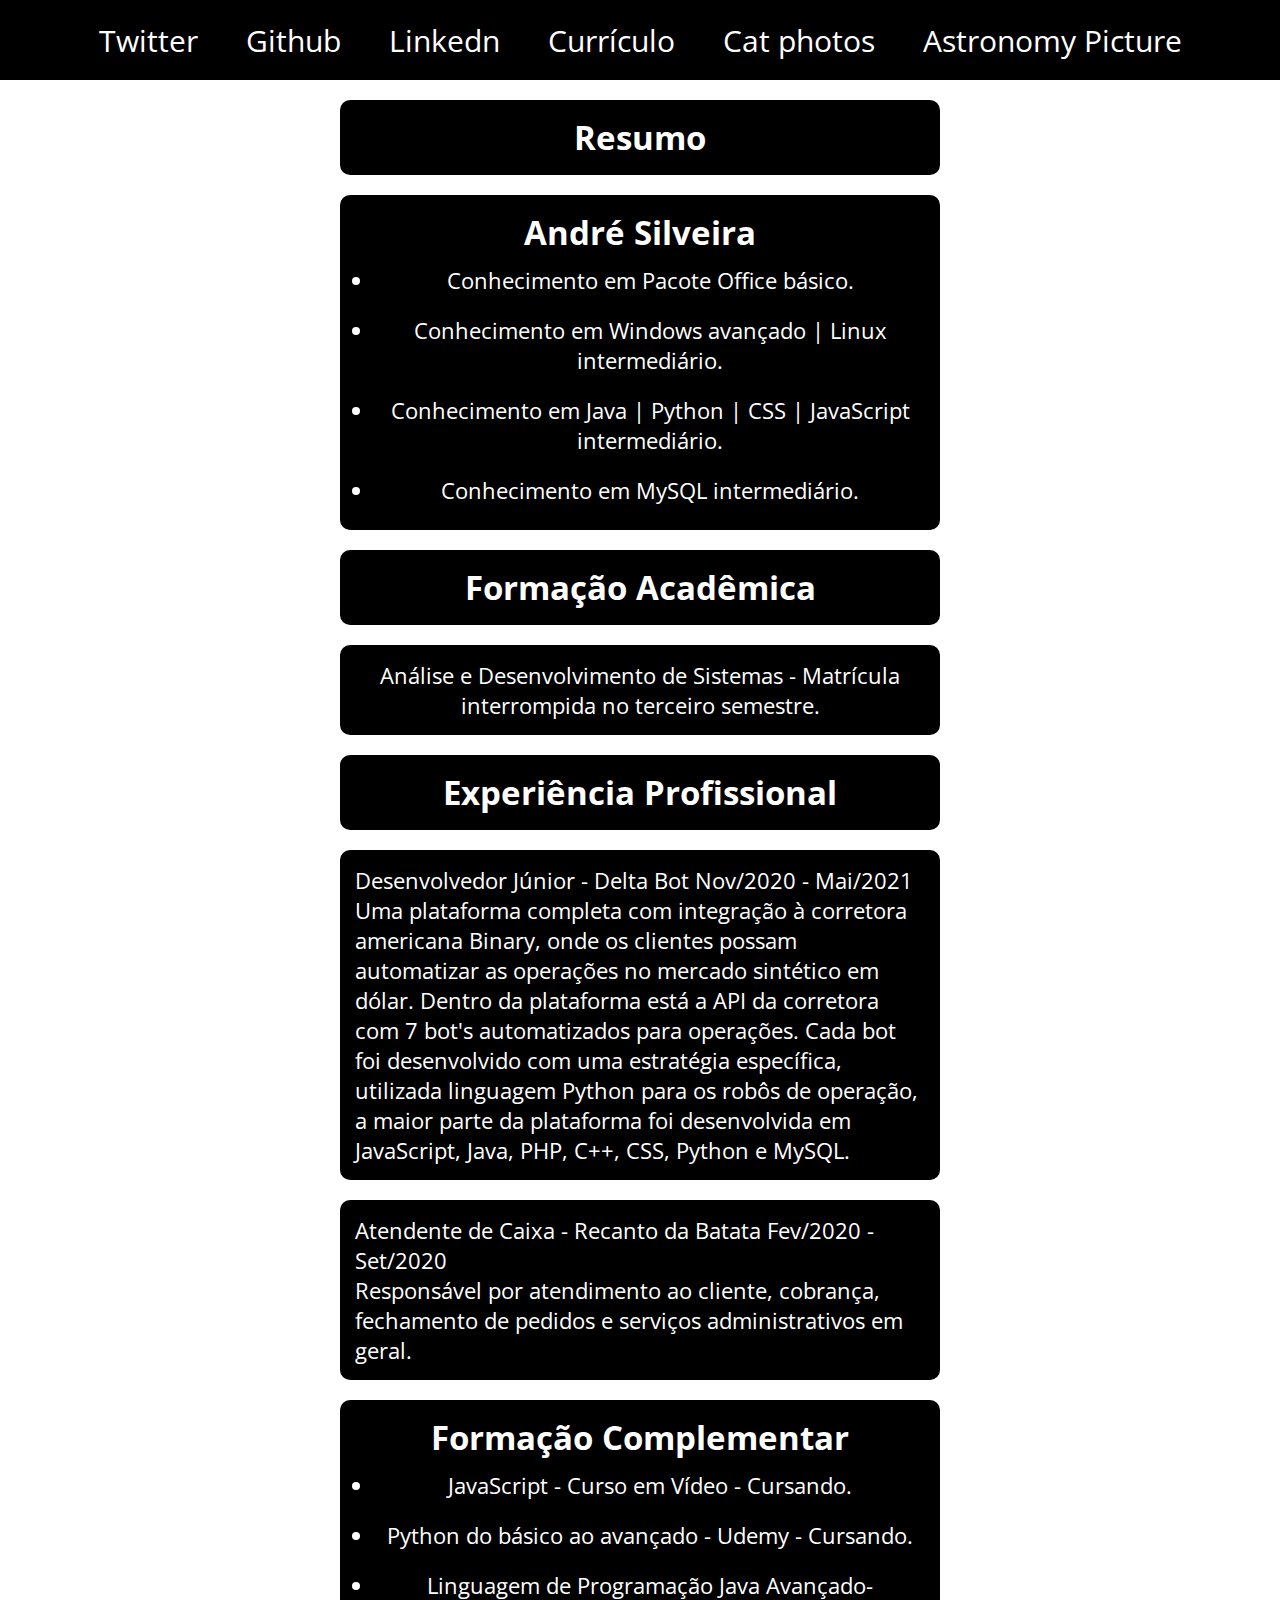
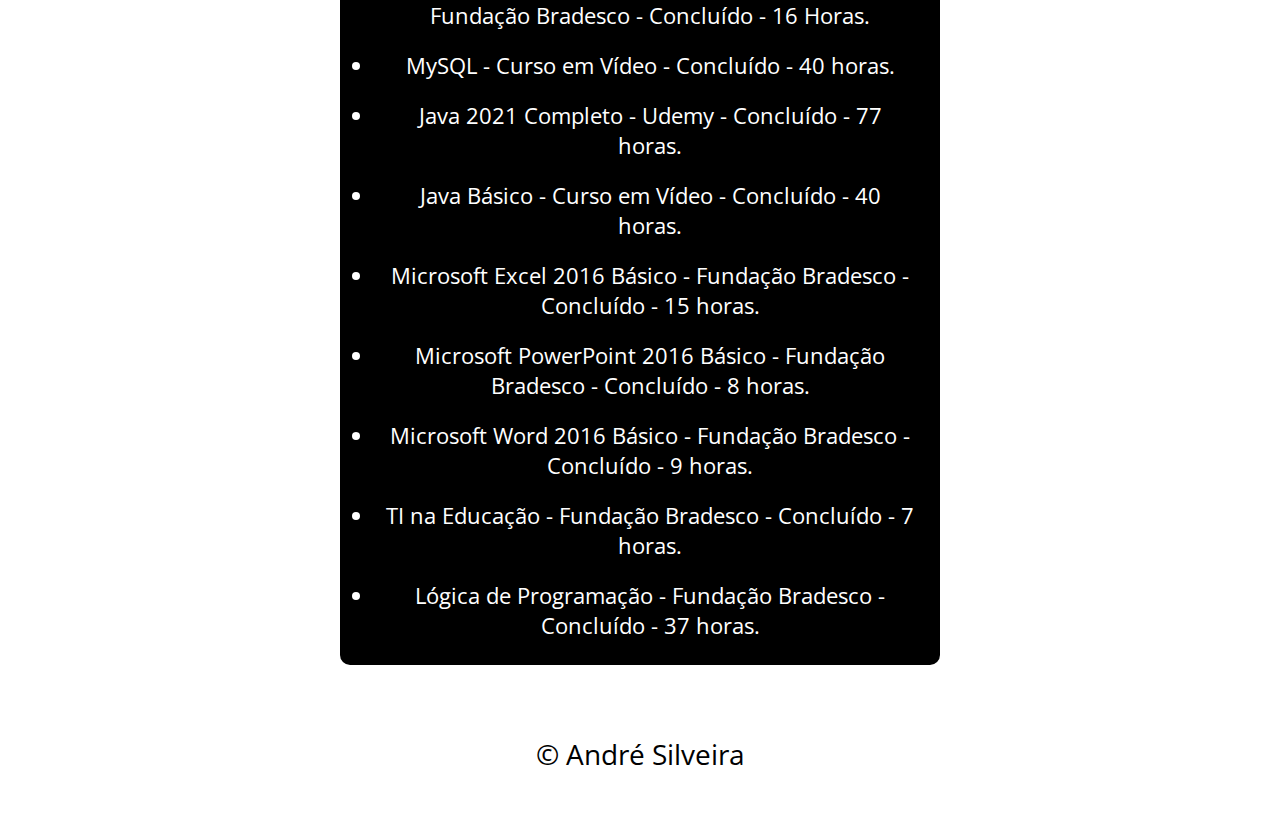
==== commit d896300f: "Some changes" ====
--- a/index.html
+++ b/index.html
@@ -1,98 +1,98 @@
-<!DOCTYPE html>
-<html lang="pt-BR">
-  <head>
-    <meta charset="UTF-8" />
-    <meta http-equiv="X-UA-Compatible" content="IE=edge" />
-    <meta name="viewport" content="width=device-width, initial-scale=1.0" />
-    <link rel="stylesheet" href="css/style.css" />
-    <link rel="icon" type="image/png" href="img/coffee-icon.png" />
-    <title>Olá, seja bem-vindo(a)</title>
-  </head>
-
-  <body>
-    <header>
-      <a href="https://twitter.com/UmSilveira" target="_blank">Twitter</a>
-      <a href="https://github.com/SilverAndrels" target="_blank">Github</a>
-      <a href="https://www.linkedin.com/in/andr%C3%A9-silva-da-silveira-06045a230/" target="_blank">
-                Linkedn</a>
-      <a href="https://drive.google.com/file/d/1b57frcY3y-PfPmFZDni49KSPyx6owXDM/view?usp=sharing" target="_blank"
-                >Currículo</a>
-      <a href="cats.html" target="_blank">Cat Photos</a>
-      <a href="astronomy.html" target="_blank">Astronomy Picture</a>
-    </header>
-
-    <section id="mobile">
-      <a href="https://twitter.com/UmSilveira" target="_blank">Twitter</a>
-      <a href="https://github.com/SilverAndrels" target="_blank">Github</a>
-      <a href="https://www.linkedin.com/in/andr%C3%A9-silva-da-silveira-06045a230/" target="_blank">
-                Linkedn</a>
-      <a href="https://drive.google.com/file/d/1b57frcY3y-PfPmFZDni49KSPyx6owXDM/view?usp=sharing" target="_blank"
-                >Currículo</a>
-      <a href="cats.html" target="_blank">Cat Photos</a>
-      <a href="astronomy.html" target="_blank">Astronomy Picture</a>
-    </section>
-
-    <section><h2>Resumo</h2></section>
-
-    <section>
-      <h2>André Silveira</h2>
-      <ul>
-        <li>Conhecimento em Pacote Office básico.</li>
-        <li>Conhecimento em Windows avançado | Linux intermediário.</li>
-        <li>Conhecimento em Java | Python | CSS | JavaScript intermediário.</li>
-        <li>Conhecimento em MySQL intermediário.</li>
-      </ul>
-    </section>
-
-    <section id="cursos">
-      <h2>Formação Acadêmica</h2>
-    </section>
-
-    <section id="cursos">
-      Análise e Desenvolvimento de Sistemas - Matrícula interrompida no terceiro semestre.
-    </section>
-
-    <section id="txt">
-      <h2>Experiência Profissional</h2>
-    </section>
-
-    <section id="txt">
-      <p>Desenvolvedor Júnior - Delta Bot Nov/2020 - Mai/2021 <br>
-        Uma plataforma completa com integração à corretora americana Binary, onde os clientes 
-        possam automatizar as operações no mercado sintético em dólar. Dentro da plataforma está 
-        a API da corretora com 7 bot's automatizados para operações. Cada bot foi desenvolvido 
-        com uma estratégia específica, utilizada linguagem Python para os robôs de operação, a 
-        maior parte da plataforma foi desenvolvida em JavaScript, Java, PHP, C++, CSS, Python e 
-        MySQL.
-      </p>
-    </section>
-    <section id="txt">
-      <p>Atendente de Caixa - Recanto da Batata Fev/2020 - Set/2020 <br>
-        Responsável por atendimento ao cliente, cobrança, fechamento de pedidos e serviços 
-        administrativos em geral.
-      </p> 
-    </section>
-
-    <section id="cursos">
-      <h2>Formação Complementar</h2>
-      <ul>
-        <li>JavaScript - Curso em Vídeo - Cursando.</li>
-        <li>Python do básico ao avançado - Udemy - Cursando.</li>
-        <li>Linguagem de Programação Java Avançado- Fundação Bradesco - Concluído - 16 Horas.</li>
-        <li>MySQL - Curso em Vídeo - Concluído - 40 horas.</li>
-        <li>Java 2021 Completo - Udemy - Concluído - 77 horas.</li>
-        <li>Java Básico - Curso em Vídeo - Concluído - 40 horas.</li>
-        <li>Microsoft Excel 2016 Básico - Fundação Bradesco - Concluído - 15 horas.</li>
-        <li>Microsoft PowerPoint 2016 Básico - Fundação Bradesco - Concluído - 8 horas.</li> 
-        <li>Microsoft Word 2016 Básico - Fundação Bradesco - Concluído - 9 horas.</li>
-        <li>TI na Educação - Fundação Bradesco - Concluído - 7 horas.</li>
-        <li>Lógica de Programação - Fundação Bradesco - Concluído - 37 horas.</li>
-      </ul>
-    </section>
-
-    <footer id="footer">
-      &copy André Silveira
-      <br/>
-
-  </body>
-</html>
+<!DOCTYPE html>
+<html lang="pt-BR">
+  <head>
+    <meta charset="UTF-8" />
+    <meta http-equiv="X-UA-Compatible" content="IE=edge" />
+    <meta name="viewport" content="width=device-width, initial-scale=1.0" />
+    <link rel="stylesheet" href="css/style.css" />
+    <link rel="icon" type="image/png" href="img/coffee-icon.png" />
+    <title>Olá, seja bem-vindo(a)</title>
+  </head>
+
+  <body>
+    <header>
+      <a href="https://twitter.com/UmSilveira" target="_blank">Twitter</a>
+      <a href="https://github.com/SilverAndrels" target="_blank">Github</a>
+      <a href="https://www.linkedin.com/in/andr%C3%A9-silva-da-silveira-06045a230/" target="_blank">
+                Linkedn</a>
+      <a href="https://drive.google.com/file/d/1b57frcY3y-PfPmFZDni49KSPyx6owXDM/view?usp=sharing" target="_blank"
+                >Currículo</a>
+      <a href="cats.html" target="_blank">Cat photos</a>
+      <a href="astronomy.html" target="_blank">Astronomy Picture</a>
+    </header>
+
+    <section id="mobile">
+      <a href="https://twitter.com/UmSilveira" target="_blank">Twitter</a>
+      <a href="https://github.com/SilverAndrels" target="_blank">Github</a>
+      <a href="https://www.linkedin.com/in/andr%C3%A9-silva-da-silveira-06045a230/" target="_blank">
+                Linkedn</a>
+      <a href="https://drive.google.com/file/d/1b57frcY3y-PfPmFZDni49KSPyx6owXDM/view?usp=sharing" target="_blank"
+                >Currículo</a>
+      <a href="cats.html" target="_blank">Cat Photos</a>
+      <a href="astronomy.html" target="_blank">Astronomy Picture</a>
+    </section>
+
+    <section><h2>Resumo</h2></section>
+
+    <section>
+      <h2>André Silveira</h2>
+      <ul>
+        <li>Conhecimento em Pacote Office básico.</li>
+        <li>Conhecimento em Windows avançado | Linux intermediário.</li>
+        <li>Conhecimento em Java | Python | CSS | JavaScript intermediário.</li>
+        <li>Conhecimento em MySQL intermediário.</li>
+      </ul>
+    </section>
+
+    <section id="cursos">
+      <h2>Formação Acadêmica</h2>
+    </section>
+
+    <section id="cursos">
+      Análise e Desenvolvimento de Sistemas - Matrícula interrompida no terceiro semestre.
+    </section>
+
+    <section id="txt">
+      <h2>Experiência Profissional</h2>
+    </section>
+
+    <section id="txt">
+      <p>Desenvolvedor Júnior - Delta Bot Nov/2020 - Mai/2021 <br>
+        Uma plataforma completa com integração à corretora americana Binary, onde os clientes 
+        possam automatizar as operações no mercado sintético em dólar. Dentro da plataforma está 
+        a API da corretora com 7 bot's automatizados para operações. Cada bot foi desenvolvido 
+        com uma estratégia específica, utilizada linguagem Python para os robôs de operação, a 
+        maior parte da plataforma foi desenvolvida em JavaScript, Java, PHP, C++, CSS, Python e 
+        MySQL.
+      </p>
+    </section>
+    <section id="txt">
+      <p>Atendente de Caixa - Recanto da Batata Fev/2020 - Set/2020 <br>
+        Responsável por atendimento ao cliente, cobrança, fechamento de pedidos e serviços 
+        administrativos em geral.
+      </p> 
+    </section>
+
+    <section id="cursos">
+      <h2>Formação Complementar</h2>
+      <ul>
+        <li>JavaScript - Curso em Vídeo - Cursando.</li>
+        <li>Python do básico ao avançado - Udemy - Cursando.</li>
+        <li>Linguagem de Programação Java Avançado- Fundação Bradesco - Concluído - 16 Horas.</li>
+        <li>MySQL - Curso em Vídeo - Concluído - 40 horas.</li>
+        <li>Java 2021 Completo - Udemy - Concluído - 77 horas.</li>
+        <li>Java Básico - Curso em Vídeo - Concluído - 40 horas.</li>
+        <li>Microsoft Excel 2016 Básico - Fundação Bradesco - Concluído - 15 horas.</li>
+        <li>Microsoft PowerPoint 2016 Básico - Fundação Bradesco - Concluído - 8 horas.</li> 
+        <li>Microsoft Word 2016 Básico - Fundação Bradesco - Concluído - 9 horas.</li>
+        <li>TI na Educação - Fundação Bradesco - Concluído - 7 horas.</li>
+        <li>Lógica de Programação - Fundação Bradesco - Concluído - 37 horas.</li>
+      </ul>
+    </section>
+
+    <footer id="footer">
+      &copy André Silveira
+      <br/>
+
+  </body>
+</html>
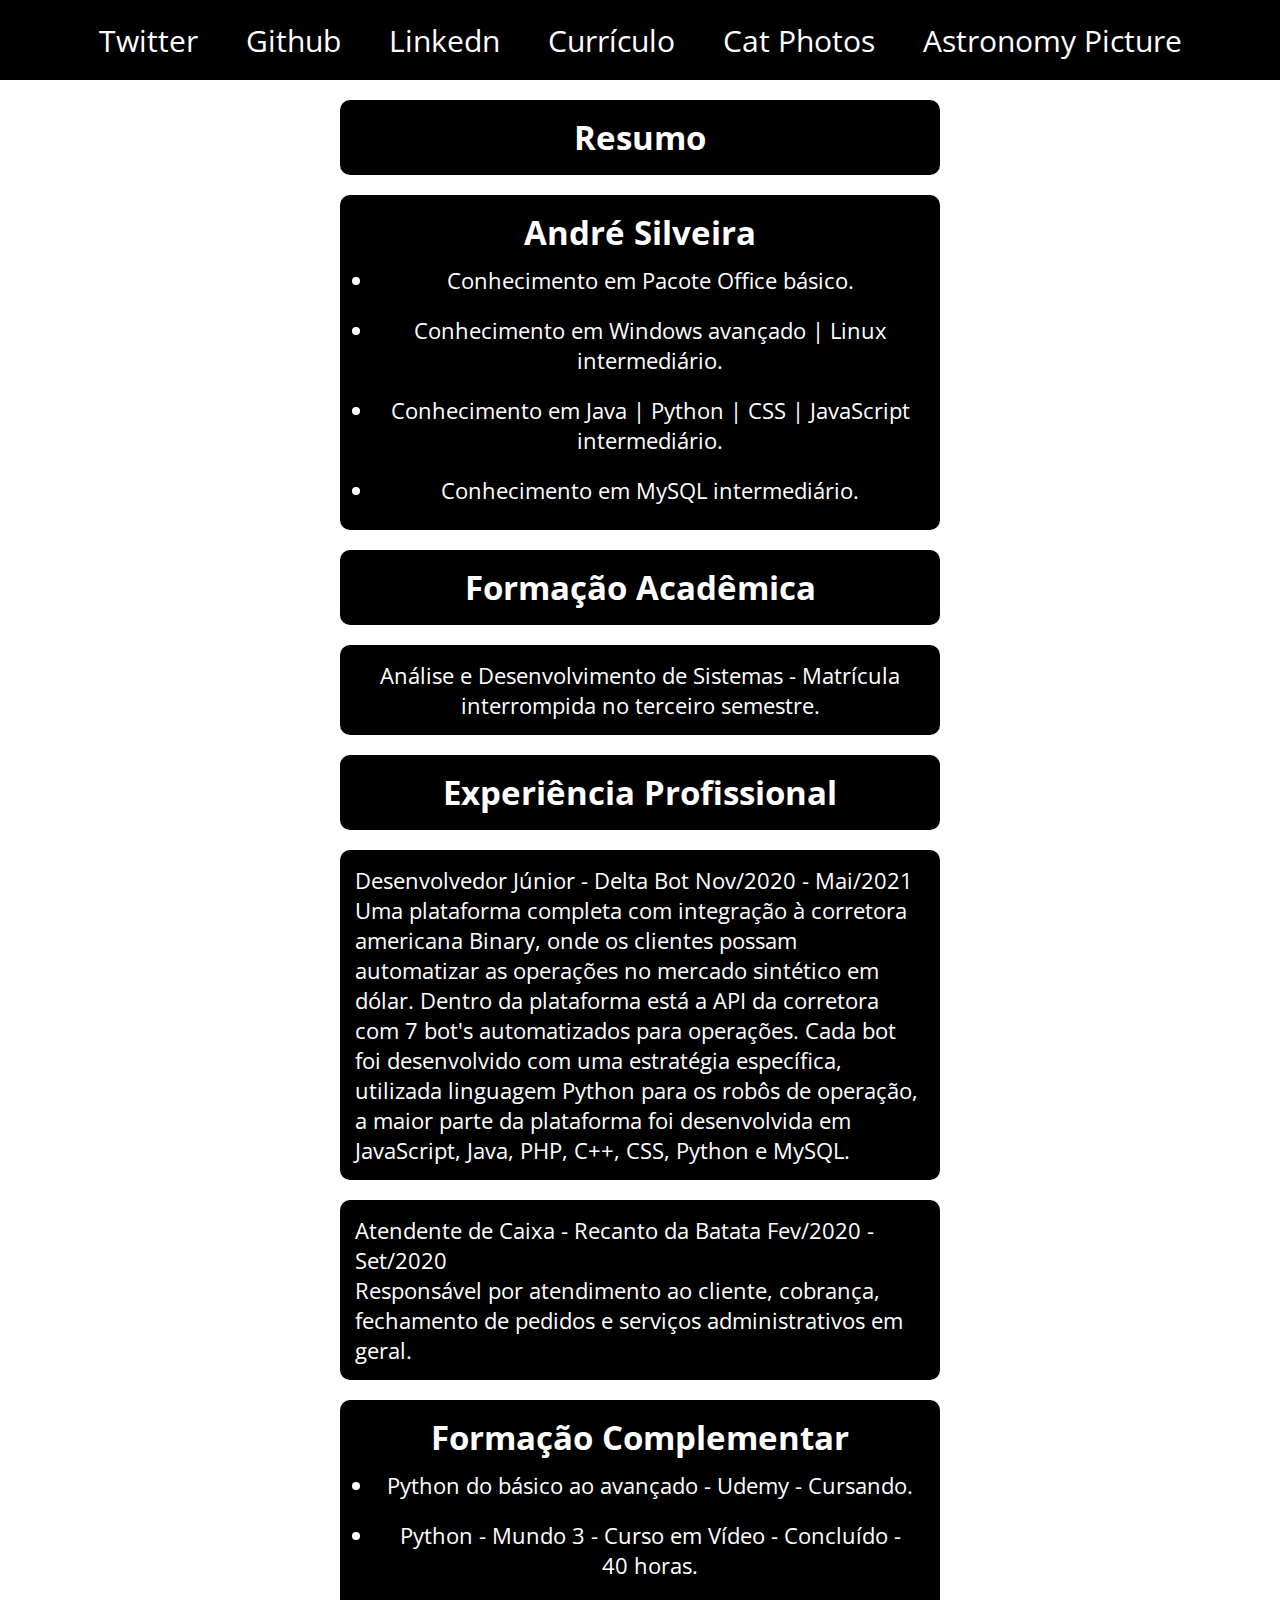
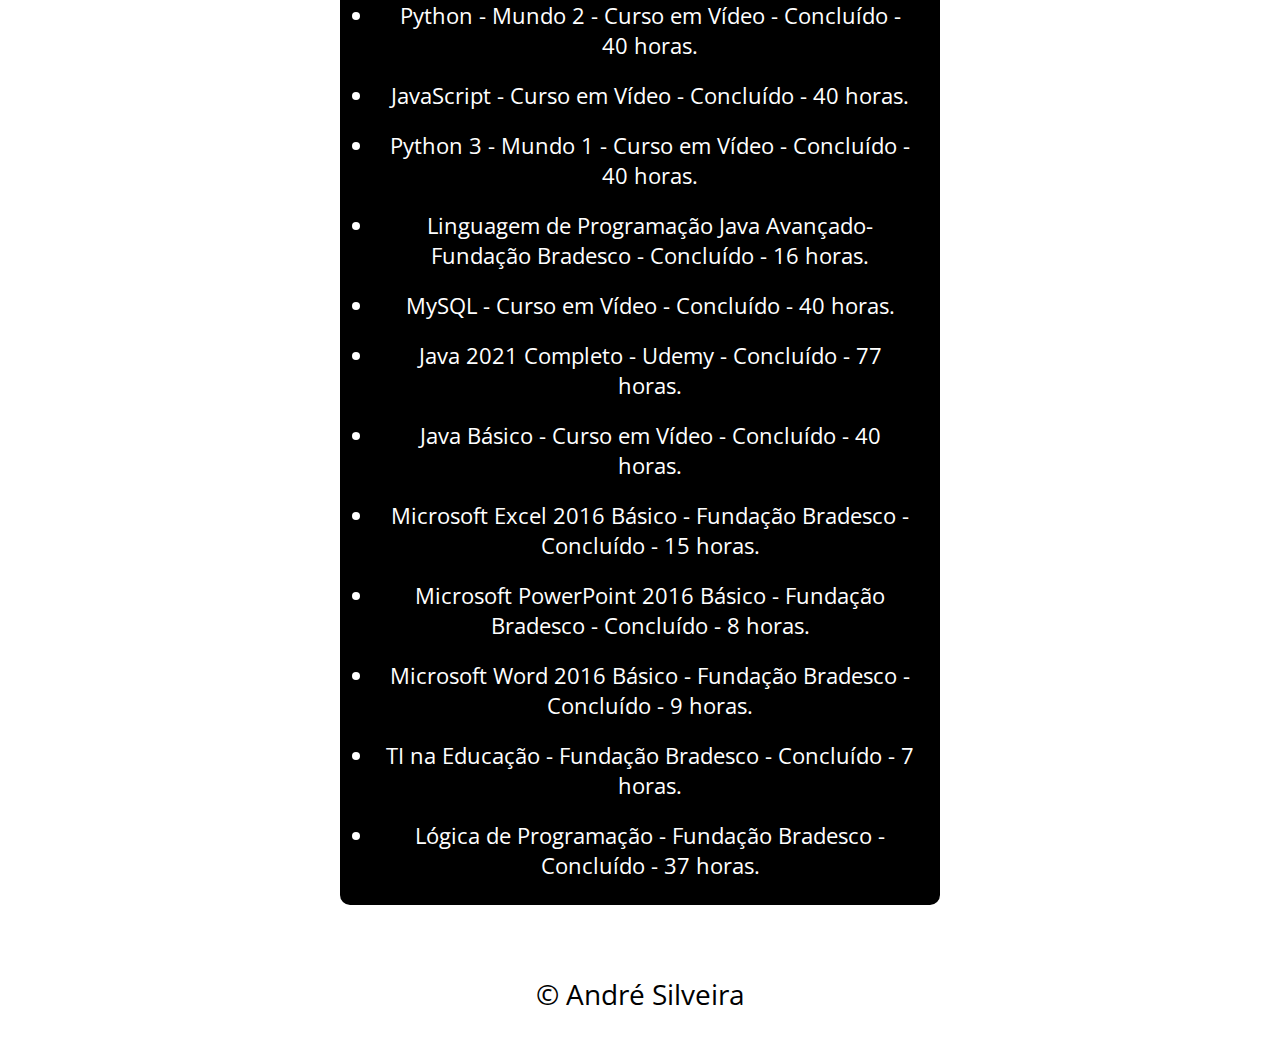
==== commit 8107a973: "add courses i did" ====
--- a/index.html
+++ b/index.html
@@ -1,98 +1,105 @@
-<!DOCTYPE html>
-<html lang="pt-BR">
-  <head>
-    <meta charset="UTF-8" />
-    <meta http-equiv="X-UA-Compatible" content="IE=edge" />
-    <meta name="viewport" content="width=device-width, initial-scale=1.0" />
-    <link rel="stylesheet" href="css/style.css" />
-    <link rel="icon" type="image/png" href="img/coffee-icon.png" />
-    <title>Olá, seja bem-vindo(a)</title>
-  </head>
-
-  <body>
-    <header>
-      <a href="https://twitter.com/UmSilveira" target="_blank">Twitter</a>
-      <a href="https://github.com/SilverAndrels" target="_blank">Github</a>
-      <a href="https://www.linkedin.com/in/andr%C3%A9-silva-da-silveira-06045a230/" target="_blank">
-                Linkedn</a>
-      <a href="https://drive.google.com/file/d/1b57frcY3y-PfPmFZDni49KSPyx6owXDM/view?usp=sharing" target="_blank"
-                >Currículo</a>
-      <a href="cats.html" target="_blank">Cat photos</a>
-      <a href="astronomy.html" target="_blank">Astronomy Picture</a>
-    </header>
-
-    <section id="mobile">
-      <a href="https://twitter.com/UmSilveira" target="_blank">Twitter</a>
-      <a href="https://github.com/SilverAndrels" target="_blank">Github</a>
-      <a href="https://www.linkedin.com/in/andr%C3%A9-silva-da-silveira-06045a230/" target="_blank">
-                Linkedn</a>
-      <a href="https://drive.google.com/file/d/1b57frcY3y-PfPmFZDni49KSPyx6owXDM/view?usp=sharing" target="_blank"
-                >Currículo</a>
-      <a href="cats.html" target="_blank">Cat Photos</a>
-      <a href="astronomy.html" target="_blank">Astronomy Picture</a>
-    </section>
-
-    <section><h2>Resumo</h2></section>
-
-    <section>
-      <h2>André Silveira</h2>
-      <ul>
-        <li>Conhecimento em Pacote Office básico.</li>
-        <li>Conhecimento em Windows avançado | Linux intermediário.</li>
-        <li>Conhecimento em Java | Python | CSS | JavaScript intermediário.</li>
-        <li>Conhecimento em MySQL intermediário.</li>
-      </ul>
-    </section>
-
-    <section id="cursos">
-      <h2>Formação Acadêmica</h2>
-    </section>
-
-    <section id="cursos">
-      Análise e Desenvolvimento de Sistemas - Matrícula interrompida no terceiro semestre.
-    </section>
-
-    <section id="txt">
-      <h2>Experiência Profissional</h2>
-    </section>
-
-    <section id="txt">
-      <p>Desenvolvedor Júnior - Delta Bot Nov/2020 - Mai/2021 <br>
-        Uma plataforma completa com integração à corretora americana Binary, onde os clientes 
-        possam automatizar as operações no mercado sintético em dólar. Dentro da plataforma está 
-        a API da corretora com 7 bot's automatizados para operações. Cada bot foi desenvolvido 
-        com uma estratégia específica, utilizada linguagem Python para os robôs de operação, a 
-        maior parte da plataforma foi desenvolvida em JavaScript, Java, PHP, C++, CSS, Python e 
-        MySQL.
-      </p>
-    </section>
-    <section id="txt">
-      <p>Atendente de Caixa - Recanto da Batata Fev/2020 - Set/2020 <br>
-        Responsável por atendimento ao cliente, cobrança, fechamento de pedidos e serviços 
-        administrativos em geral.
-      </p> 
-    </section>
-
-    <section id="cursos">
-      <h2>Formação Complementar</h2>
-      <ul>
-        <li>JavaScript - Curso em Vídeo - Cursando.</li>
-        <li>Python do básico ao avançado - Udemy - Cursando.</li>
-        <li>Linguagem de Programação Java Avançado- Fundação Bradesco - Concluído - 16 Horas.</li>
-        <li>MySQL - Curso em Vídeo - Concluído - 40 horas.</li>
-        <li>Java 2021 Completo - Udemy - Concluído - 77 horas.</li>
-        <li>Java Básico - Curso em Vídeo - Concluído - 40 horas.</li>
-        <li>Microsoft Excel 2016 Básico - Fundação Bradesco - Concluído - 15 horas.</li>
-        <li>Microsoft PowerPoint 2016 Básico - Fundação Bradesco - Concluído - 8 horas.</li> 
-        <li>Microsoft Word 2016 Básico - Fundação Bradesco - Concluído - 9 horas.</li>
-        <li>TI na Educação - Fundação Bradesco - Concluído - 7 horas.</li>
-        <li>Lógica de Programação - Fundação Bradesco - Concluído - 37 horas.</li>
-      </ul>
-    </section>
-
-    <footer id="footer">
-      &copy André Silveira
-      <br/>
-
-  </body>
-</html>
+<!DOCTYPE html>
+<html lang="pt-BR">
+
+<head>
+  <meta charset="UTF-8" />
+  <meta http-equiv="X-UA-Compatible" content="IE=edge" />
+  <meta name="viewport" content="width=device-width, initial-scale=1.0" />
+  <link rel="stylesheet" href="css/style.css" />
+  <link rel="icon" type="image/png" href="img/coffee-icon.png" />
+  <title>Home Page</title>
+</head>
+
+<body>
+  <header>
+    <a href="https://twitter.com/UmSilveira" target="_blank">Twitter</a>
+    <a href="https://github.com/SilverAndrels" target="_blank">Github</a>
+    <a href="https://www.linkedin.com/in/andr%C3%A9-silva-da-silveira-06045a230/" target="_blank">
+      Linkedn</a>
+    <a href="https://drive.google.com/file/d/1b57frcY3y-PfPmFZDni49KSPyx6owXDM/view?usp=sharing"
+      target="_blank">Currículo</a>
+    <a href="cats.html" target="_blank">Cat Photos</a>
+    <a href="astronomy.html" target="_blank">Astronomy Picture</a>
+  </header>
+
+  <section id="mobile">
+    <a href="https://twitter.com/UmSilveira" target="_blank">Twitter</a>
+    <a href="https://github.com/SilverAndrels" target="_blank">Github</a>
+    <a href="https://www.linkedin.com/in/andr%C3%A9-silva-da-silveira-06045a230/" target="_blank">
+      Linkedn</a>
+    <a href="https://drive.google.com/file/d/1b57frcY3y-PfPmFZDni49KSPyx6owXDM/view?usp=sharing"
+      target="_blank">Currículo</a>
+    <a href="cats.html" target="_blank">Cat Photos</a>
+    <a href="astronomy.html" target="_blank">Astronomy Picture</a>
+  </section>
+
+  <section>
+    <h2>Resumo</h2>
+  </section>
+
+  <section>
+    <h2>André Silveira</h2>
+    <ul>
+      <li>Conhecimento em Pacote Office básico.</li>
+      <li>Conhecimento em Windows avançado | Linux intermediário.</li>
+      <li>Conhecimento em Java | Python | CSS | JavaScript intermediário.</li>
+      <li>Conhecimento em MySQL intermediário.</li>
+    </ul>
+  </section>
+
+  <section id="cursos">
+    <h2>Formação Acadêmica</h2>
+  </section>
+
+  <section id="cursos">
+    Análise e Desenvolvimento de Sistemas - Matrícula interrompida no terceiro semestre.
+  </section>
+
+  <section id="txt">
+    <h2>Experiência Profissional</h2>
+  </section>
+
+  <section id="txt">
+    <p>Desenvolvedor Júnior - Delta Bot Nov/2020 - Mai/2021 <br>
+      Uma plataforma completa com integração à corretora americana Binary, onde os clientes
+      possam automatizar as operações no mercado sintético em dólar. Dentro da plataforma está
+      a API da corretora com 7 bot's automatizados para operações. Cada bot foi desenvolvido
+      com uma estratégia específica, utilizada linguagem Python para os robôs de operação, a
+      maior parte da plataforma foi desenvolvida em JavaScript, Java, PHP, C++, CSS, Python e
+      MySQL.
+    </p>
+  </section>
+  <section id="txt">
+    <p>Atendente de Caixa - Recanto da Batata Fev/2020 - Set/2020 <br>
+      Responsável por atendimento ao cliente, cobrança, fechamento de pedidos e serviços
+      administrativos em geral.
+    </p>
+  </section>
+
+  <section id="cursos">
+    <h2>Formação Complementar</h2>
+    <ul>
+      <li>Python do básico ao avançado - Udemy - Cursando.</li>
+      <li>Python - Mundo 3 - Curso em Vídeo - Concluído - 40 horas.</li>
+      <li>Python - Mundo 2 - Curso em Vídeo - Concluído - 40 horas.</li>
+      <li>JavaScript - Curso em Vídeo - Concluído - 40 horas.</li>
+      <li>Python 3 - Mundo 1 - Curso em Vídeo - Concluído - 40 horas.</li>
+      <li>Linguagem de Programação Java Avançado- Fundação Bradesco - Concluído - 16 horas.</li>
+      <li>MySQL - Curso em Vídeo - Concluído - 40 horas.</li>
+      <li>Java 2021 Completo - Udemy - Concluído - 77 horas.</li>
+      <li>Java Básico - Curso em Vídeo - Concluído - 40 horas.</li>
+      <li>Microsoft Excel 2016 Básico - Fundação Bradesco - Concluído - 15 horas.</li>
+      <li>Microsoft PowerPoint 2016 Básico - Fundação Bradesco - Concluído - 8 horas.</li>
+      <li>Microsoft Word 2016 Básico - Fundação Bradesco - Concluído - 9 horas.</li>
+      <li>TI na Educação - Fundação Bradesco - Concluído - 7 horas.</li>
+      <li>Lógica de Programação - Fundação Bradesco - Concluído - 37 horas.</li>
+    </ul>
+  </section>
+
+  <footer id="footer">
+    &copy André Silveira
+    <br />
+
+</body>
+
+</html>
